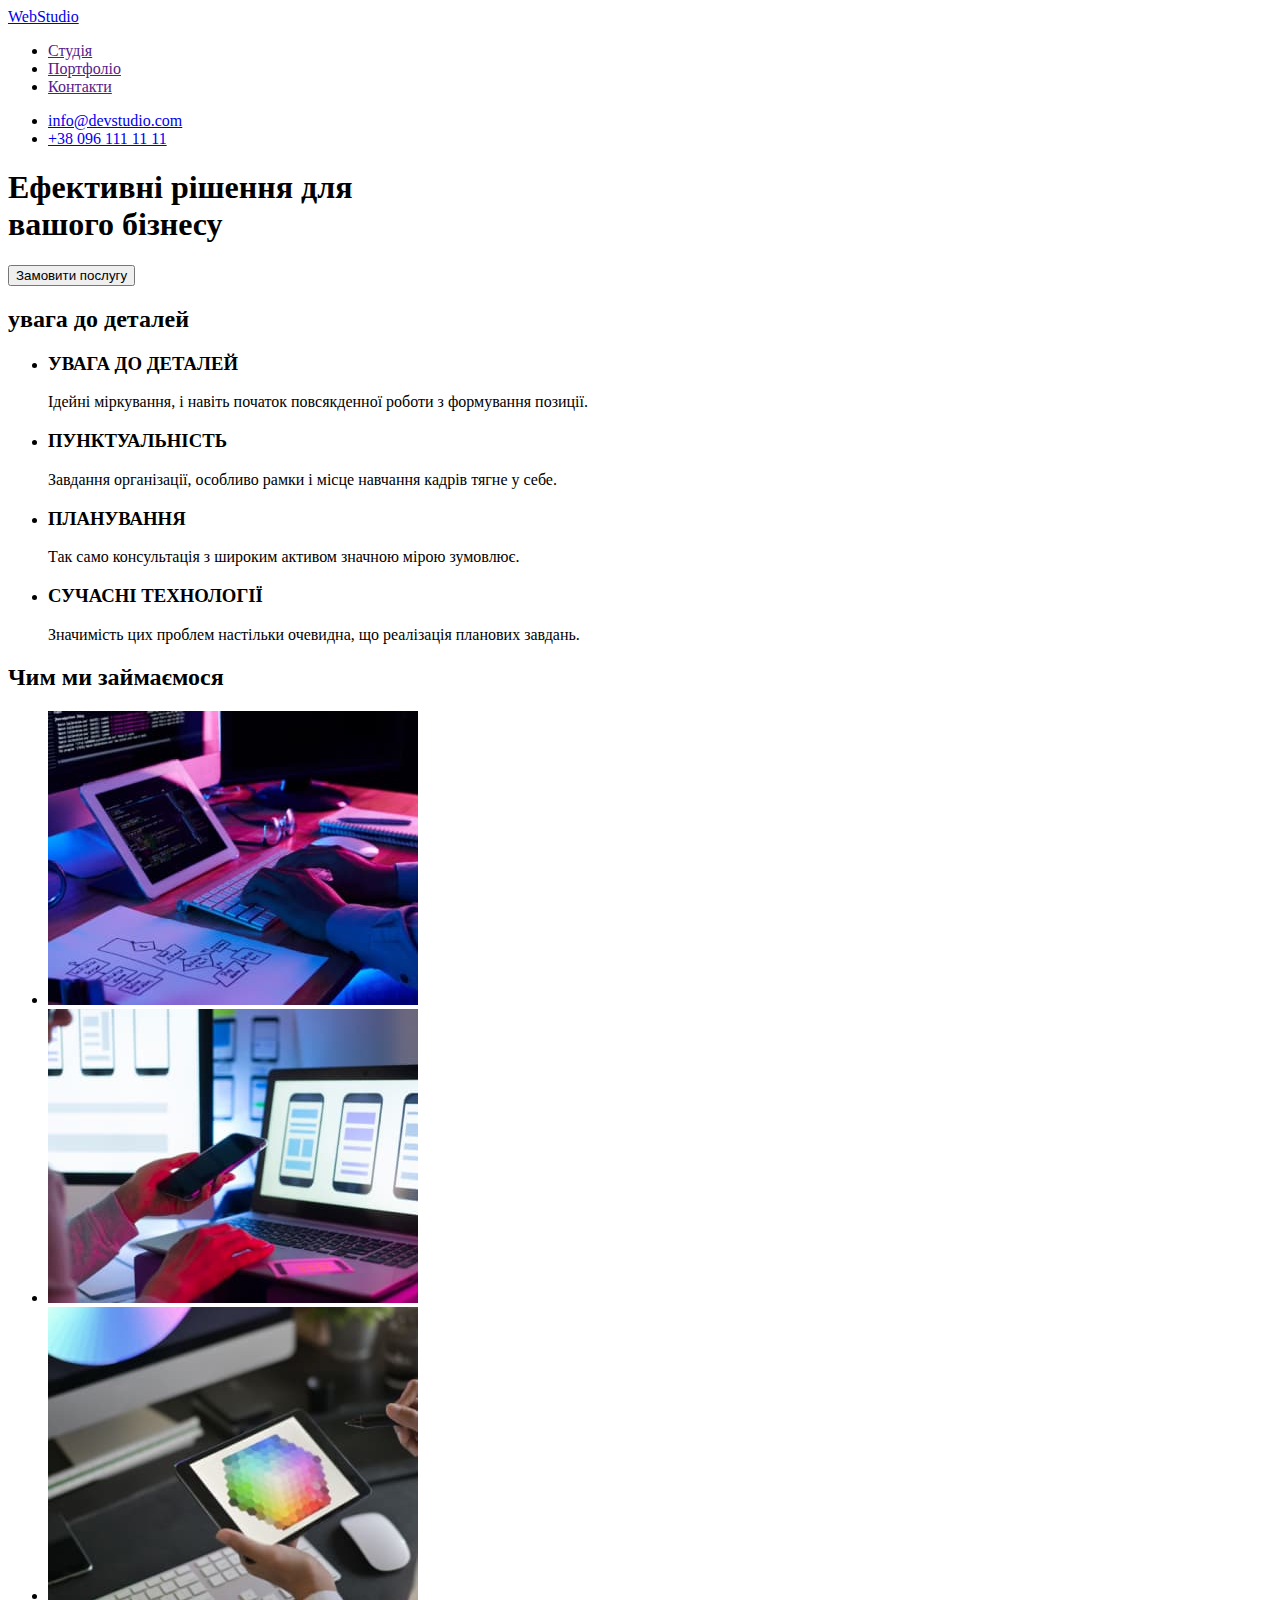
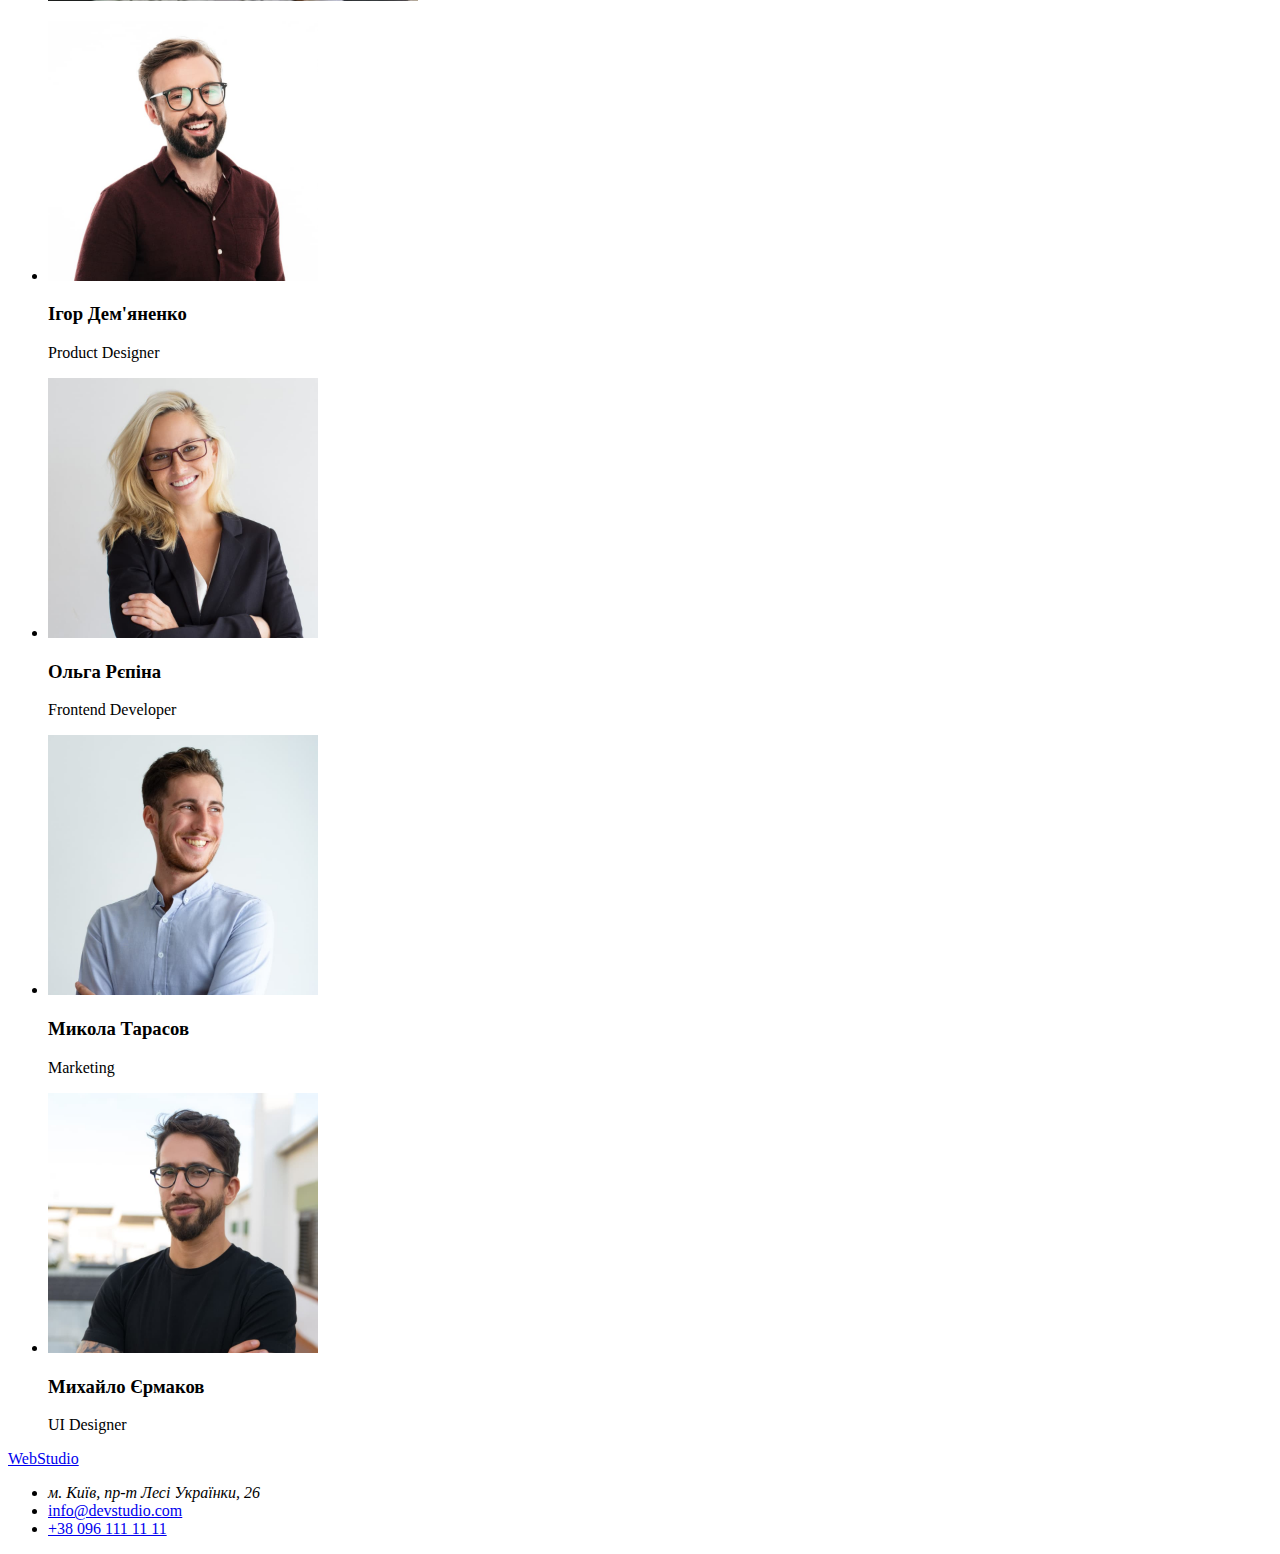
==== index.html @ ed8f79db "Update index.html(nav)" ====
<!DOCTYPE html>
<html lang="uk">
  <head>
    <meta charset="UTF-8" />
    <meta http-equiv="X-UA-Compatible" content="IE=edge" />
    <meta name="viewport" content="width=device-width, initial-scale=1.0" />
    <title>WebStudio</title>
  </head>
  <body>
    <header>
      <nav>
        <a href="#">WebStudio</a>
        <ul>
          <li>
            <a href="">Студія</a>
          </li>
          <li>
            <a href="">Портфоліо</a>
          </li>
          <li>
            <a href="">Контакти</a>
          </li>
        </ul>
        </nav>
        <ul>
          <li>
            <a href="mailto:info@devstudio.com">info@devstudio.com</a>
          </li>
          <li>
            <a href="tel:+380961111111">+38 096 111 11 11</a>
          </li>
        </ul>
    </header>
    <main>
      <section>
        <h1>Ефективні рішення для <br />вашого бізнесу</h1>
        <button type="button">Замовити послугу</button>
      </section>
      <section>
        <h2>увага до деталей</h2>
        <ul>
          <li>
            <h3>УВАГА ДО ДЕТАЛЕЙ</h3>
            <p>
              Ідейні міркування, і навіть початок повсякденної роботи з
              формування позиції.
            </p>
          </li>
          <li>
            <h3>ПУНКТУАЛЬНІСТЬ</h3>
            <p>
              Завдання організації, особливо рамки і місце навчання кадрів тягне
              у себе.
            </p>
          </li>
          <li>
            <h3>ПЛАНУВАННЯ</h3>
            <p>
              Так само консультація з широким активом значною мірою зумовлює.
            </p>
          </li>
          <li>
            <h3>СУЧАСНІ ТЕХНОЛОГІЇ</h3>
            <p>
              Значимість цих проблем настільки очевидна, що реалізація планових
              завдань.
            </p>
          </li>
        </ul>
      </section>
      <section>
        <h2>Чим ми займаємося</h2>
        <ul>
          <li>
            <img src="./images/box_1.jpg" alt="програмування" width="370" />
          </li>
          <li>
            <img src="./images/box_2.jpg" alt="телефон" width="370" />
          </li>
          <li>
            <img src="./images/box_3.jpg" alt="графіка" width="370" />
          </li>
        </ul>
      </section>
      <section>
        <ul>
          <li>
            <img
              src="./images/igor.jpg"
              alt="Учасник команди Ігор"
              width="270"
            />
            <h3>Ігор Дем'яненко</h3>
            <p lang="en">Product Designer</p>
          </li>
          <li>
            <img
              src="./images/olga.jpg"
              alt="Учасник команди Ольга"
              width="270"
            />
            <h3>Ольга Рєпіна</h3>
            <p lang="en">Frontend Developer</p>
          </li>
          <li>
            <img
              src="./images/nikolya.jpg"
              alt="Учасник команди Микола"
              width="270"
            />
            <h3>Микола Тарасов</h3>
            <p lang="en">Marketing</p>
          </li>
          <li>
            <img
              src="./images/mihail.jpg"
              alt="Учасник команди Михайло"
              width="270"
            />
            <h3>Михайло Єрмаков</h3>
            <p lang="en">UI Designer</p>
          </li>
        </ul>
      </section>
    </main>
    <footer>
      <a href="#">WebStudio</a>
      <ul>
        <li>
          <address>м. Київ, пр-т Лесі Українки, 26</address>
        </li>
        <li>
          <a href="meilto:info@devstudio.com">info@devstudio.com</a>
        </li>
        <li>
          <a href="tel:+380961111111">+38 096 111 11 11</a>
        </li>
      </ul>
    </footer>
  </body>
</html>
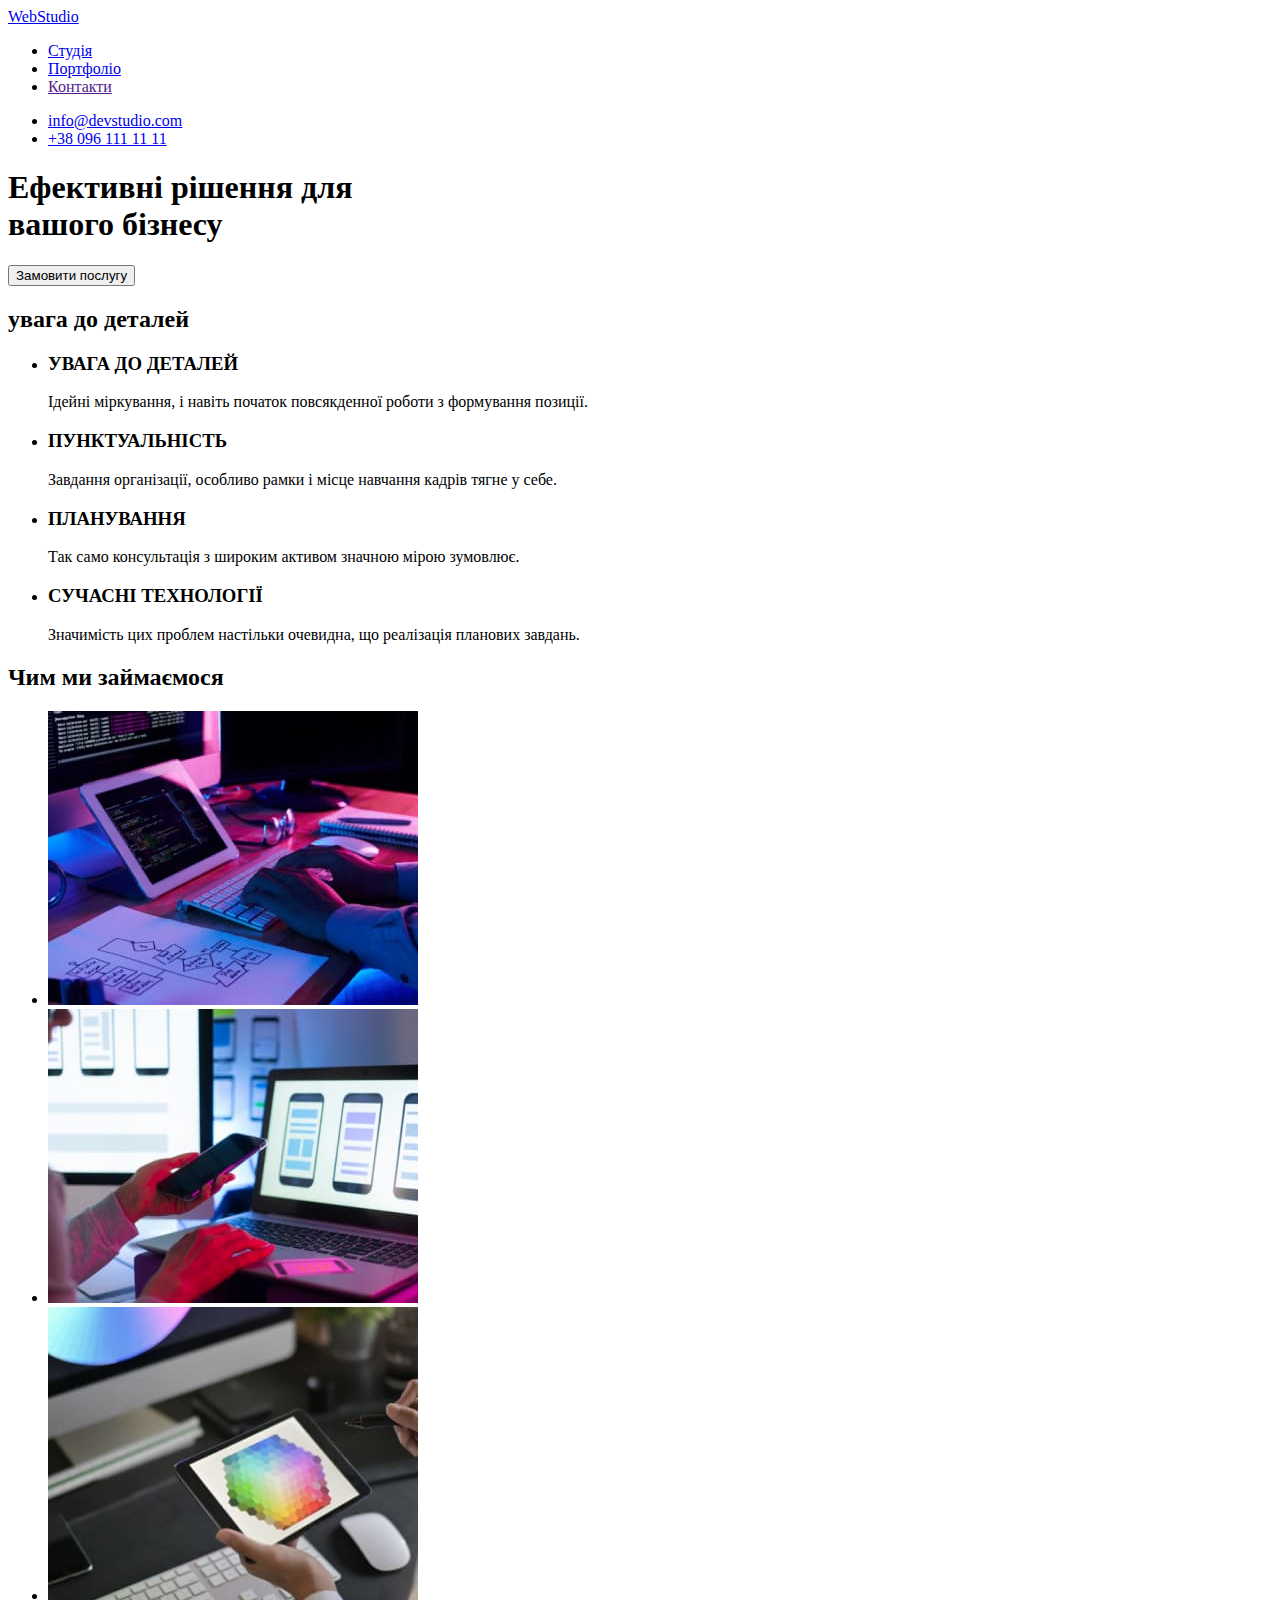
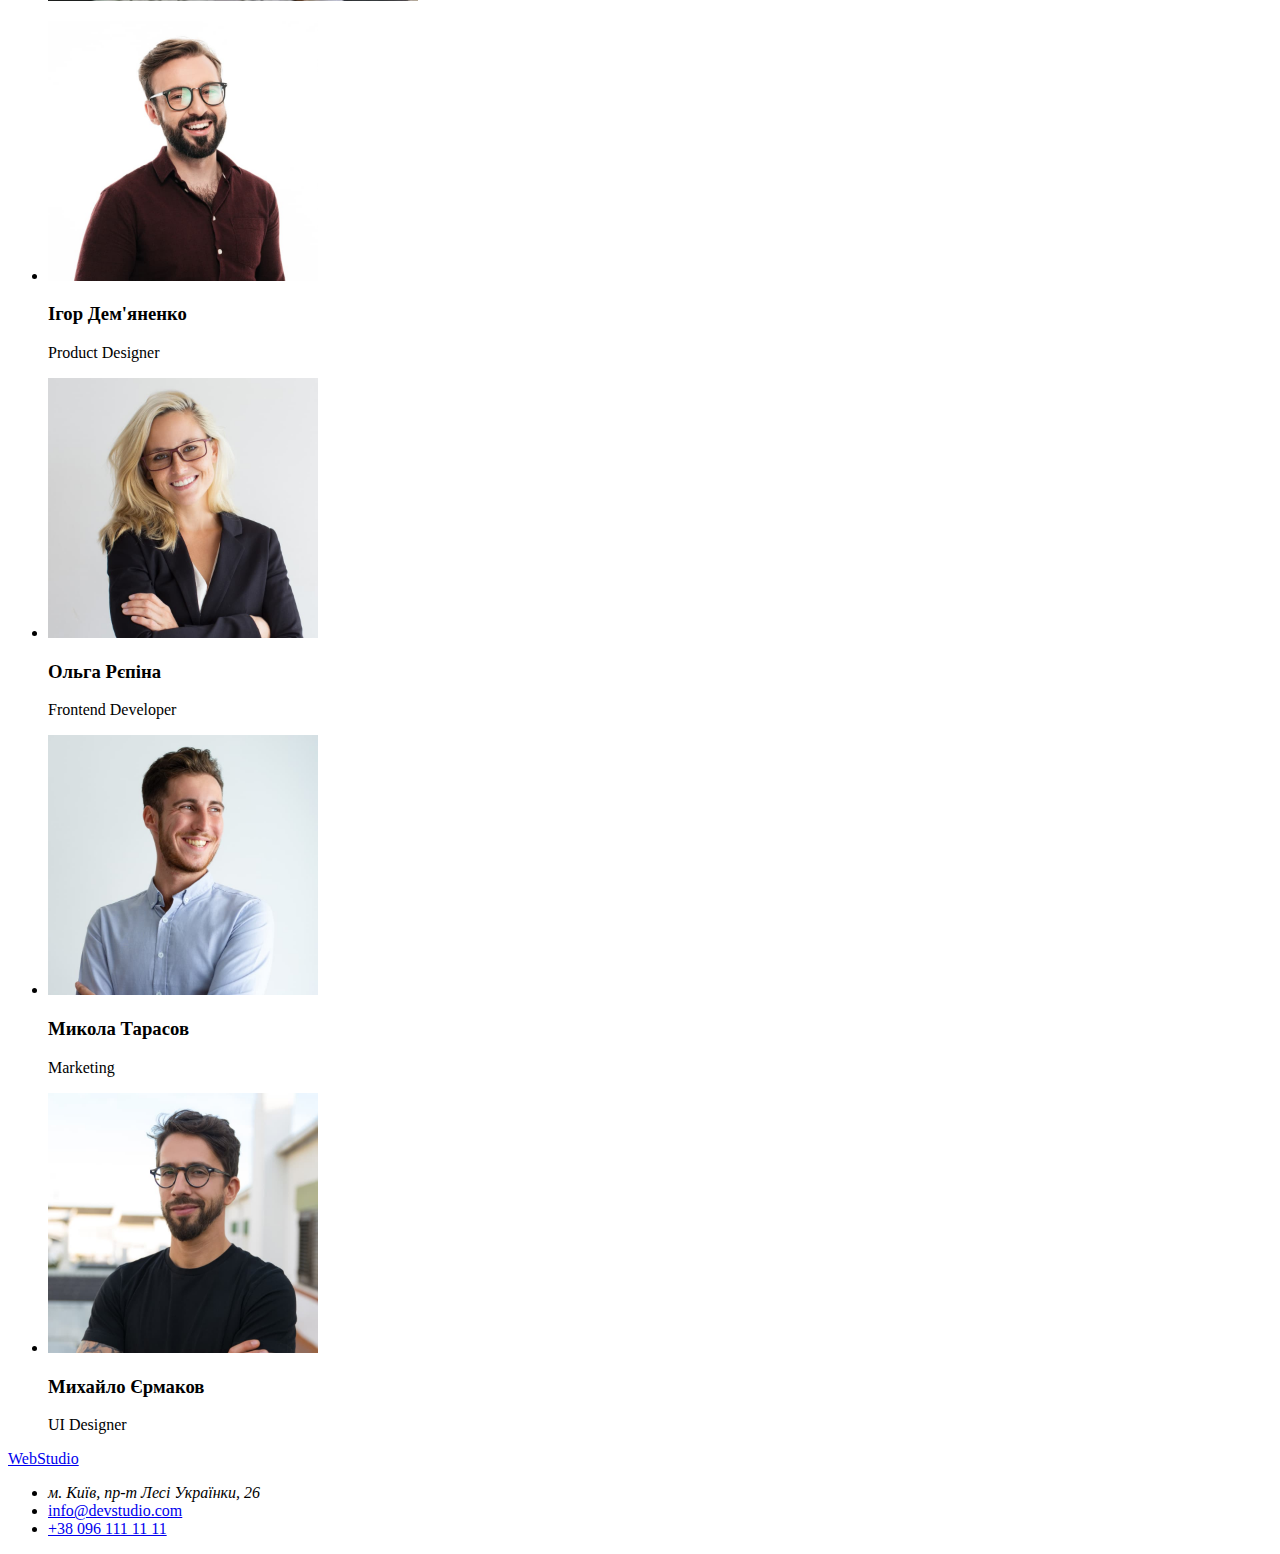
==== commit 473e6a64: "Update commit" ====
--- a/index.html
+++ b/index.html
@@ -12,10 +12,10 @@
         <a href="#">WebStudio</a>
         <ul>
           <li>
-            <a href="">Студія</a>
+            <a href="./studia.html" target="_blank" rel="noreferrer noopener">Студія</a>
           </li>
           <li>
-            <a href="">Портфоліо</a>
+            <a href="./portfolio.html" target="_blank" rel="noreferrer noopener">Портфоліо</a>
           </li>
           <li>
             <a href="">Контакти</a>
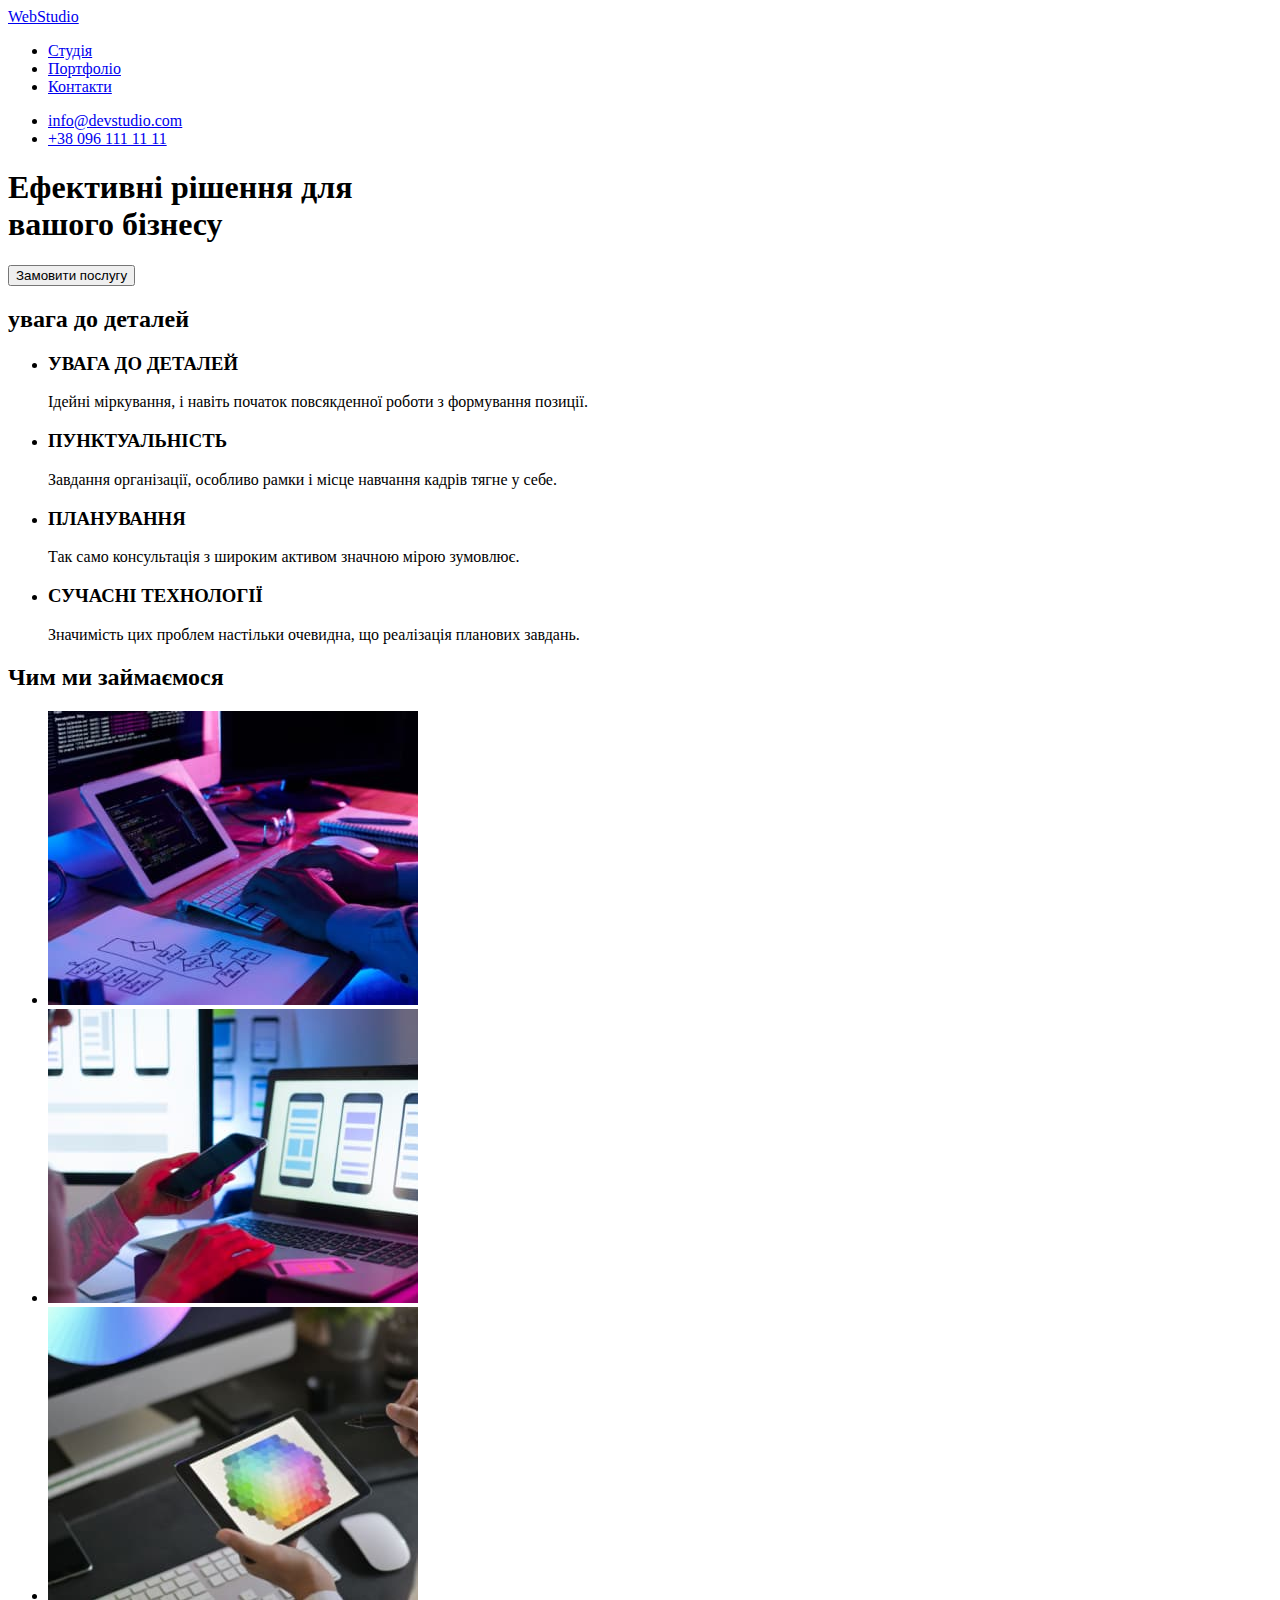
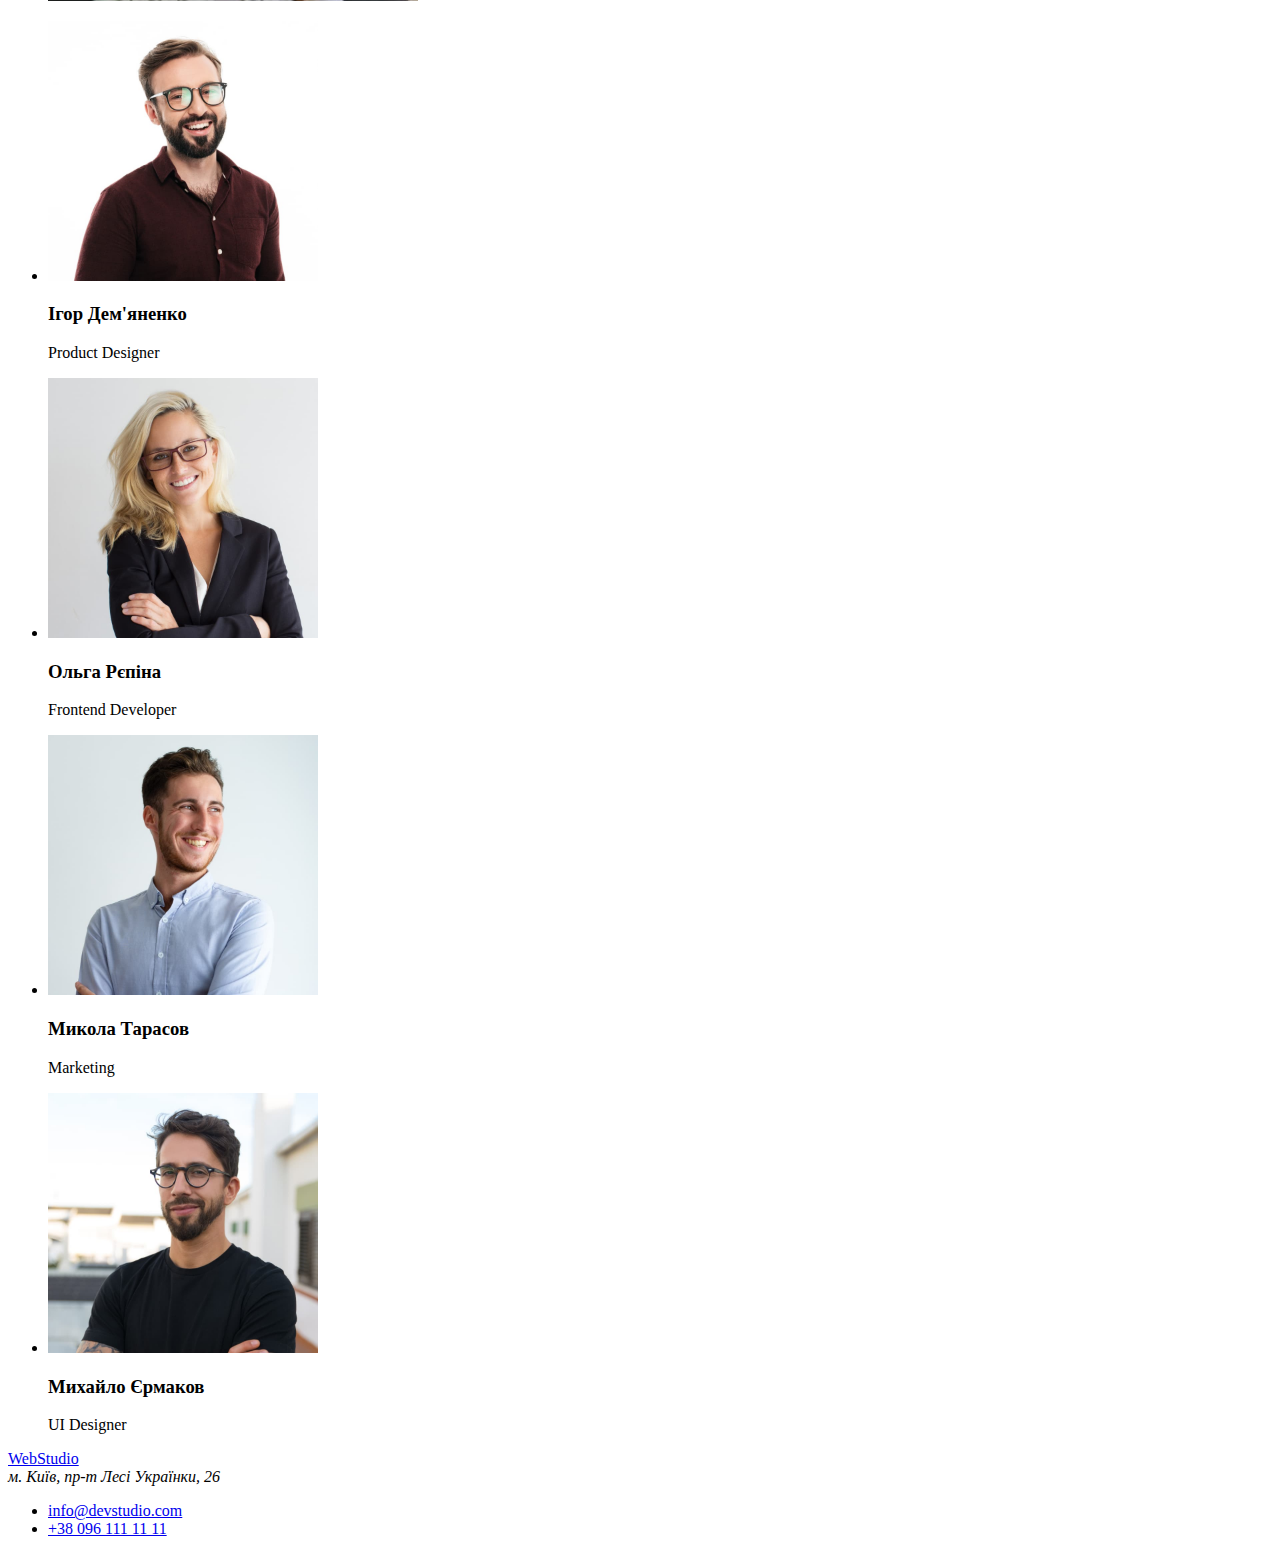
==== commit a630c22e: "debug_mistakes" ====
--- a/index.html
+++ b/index.html
@@ -12,13 +12,13 @@
         <a href="#">WebStudio</a>
         <ul>
           <li>
-            <a href="./studia.html" target="_blank" rel="noreferrer noopener">Студія</a>
+            <a href="./studia.html">Студія</a>
           </li>
           <li>
-            <a href="./portfolio.html" target="_blank" rel="noreferrer noopener">Портфоліо</a>
+            <a href="./portfolio.html">Портфоліо</a>
           </li>
           <li>
-            <a href="">Контакти</a>
+            <a href="./contact.html">Контакти</a>
           </li>
         </ul>
         </nav>
@@ -125,10 +125,8 @@
     </main>
     <footer>
       <a href="#">WebStudio</a>
+      <address>м. Київ, пр-т Лесі Українки, 26</address>
       <ul>
-        <li>
-          <address>м. Київ, пр-т Лесі Українки, 26</address>
-        </li>
         <li>
           <a href="meilto:info@devstudio.com">info@devstudio.com</a>
         </li>
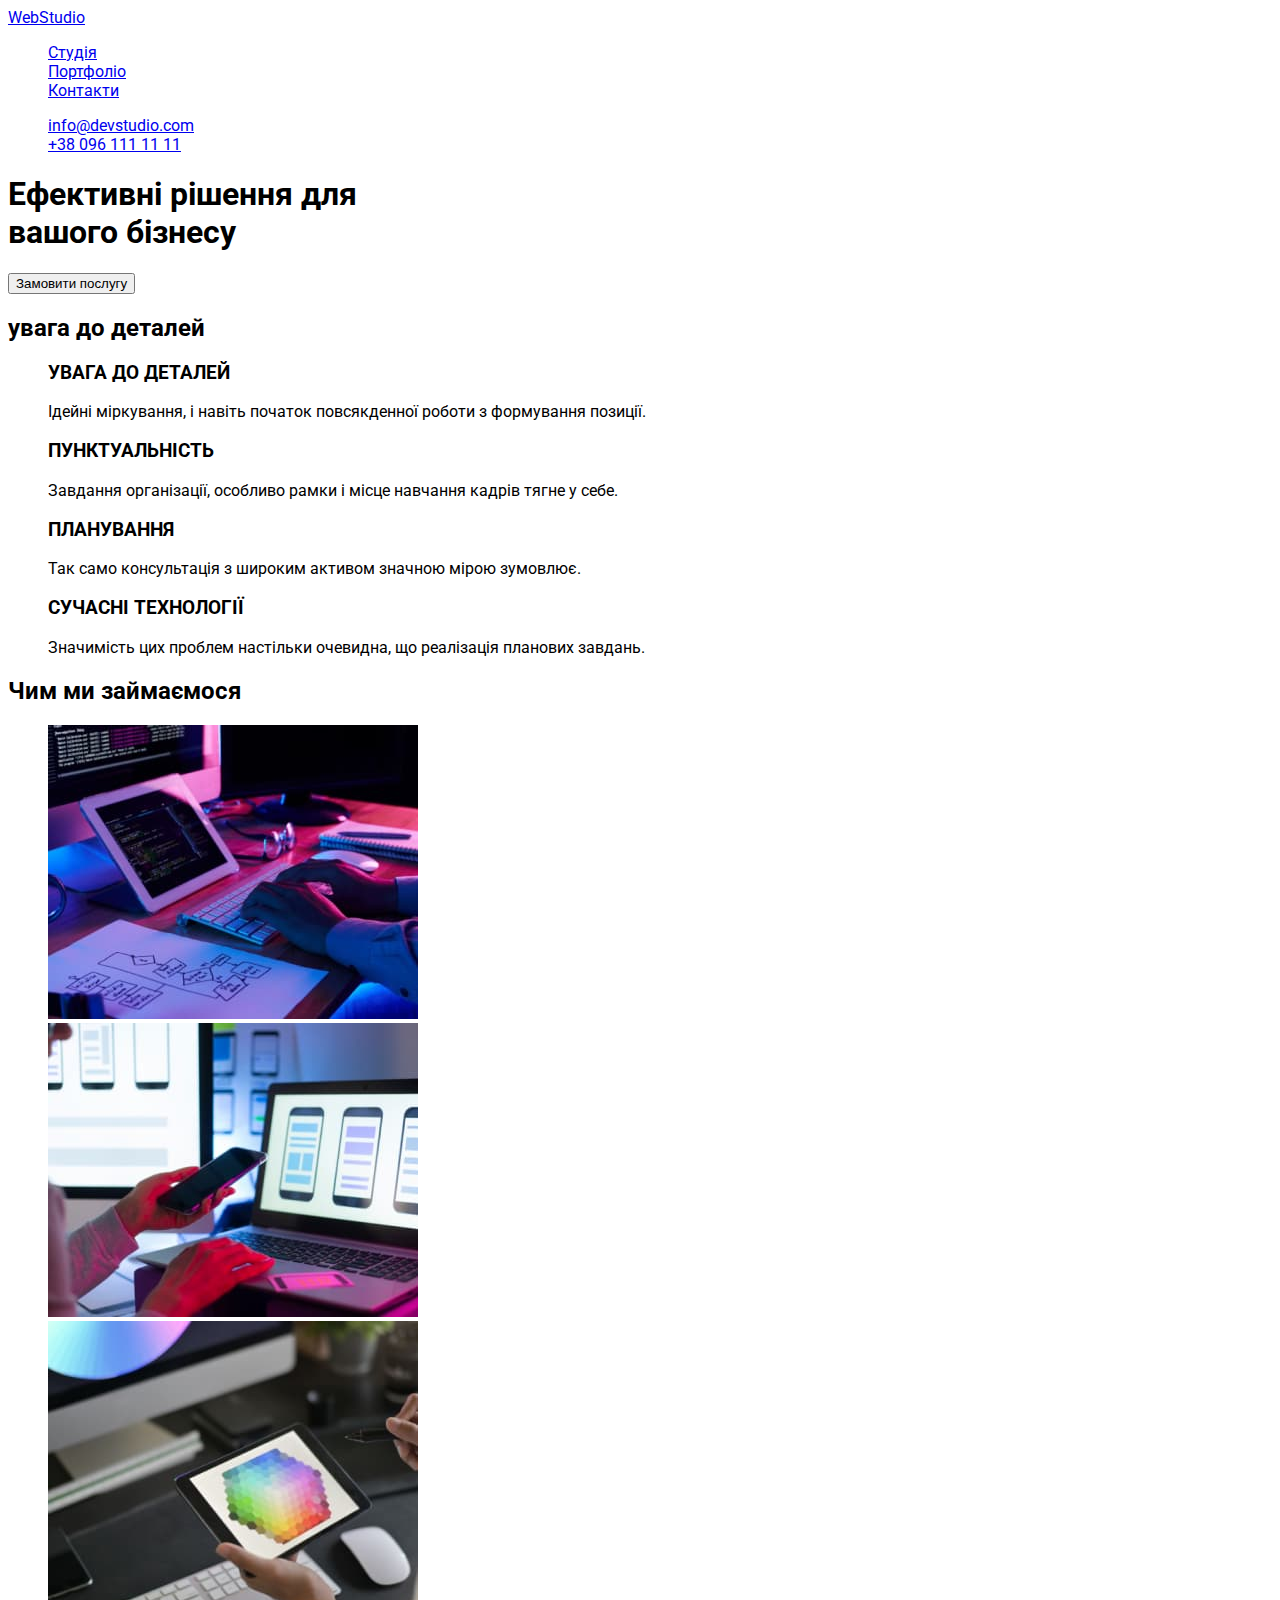
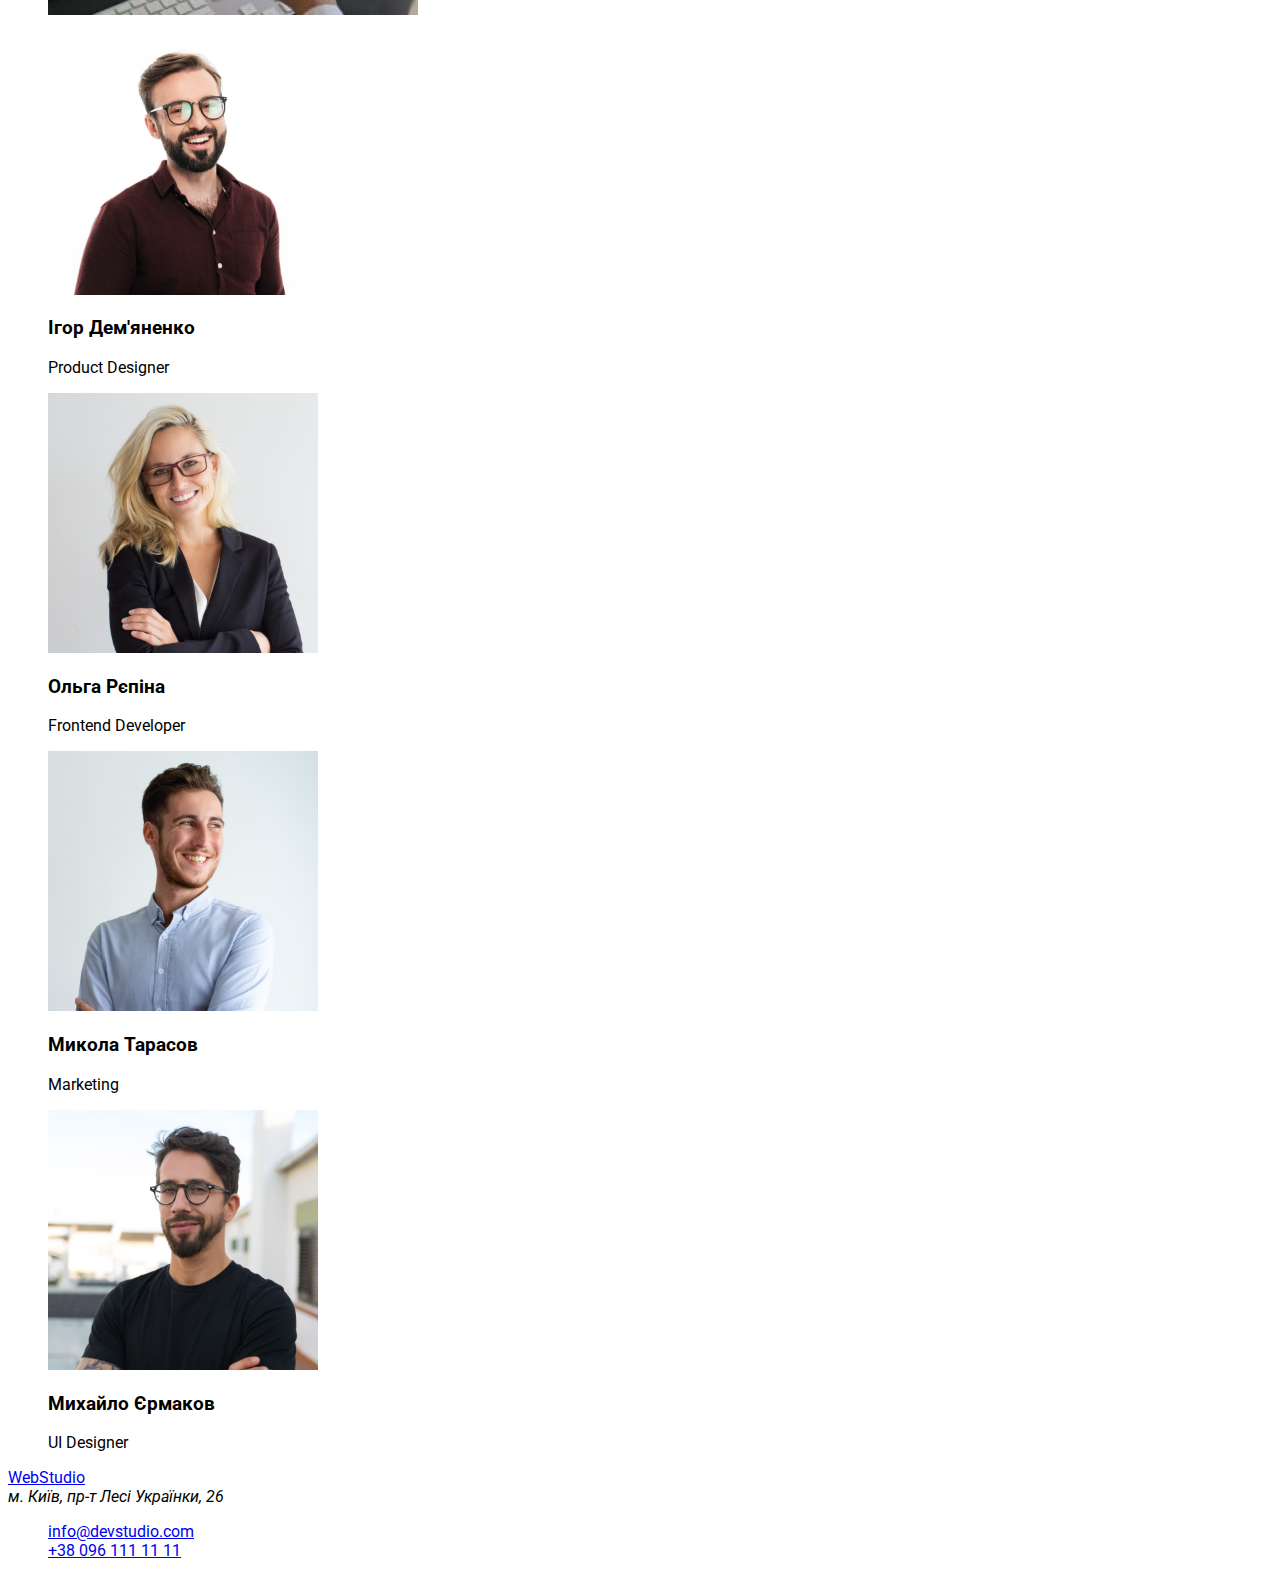
==== commit f87ef634: "new_change" ====
--- a/index.html
+++ b/index.html
@@ -4,13 +4,15 @@
     <meta charset="UTF-8" />
     <meta http-equiv="X-UA-Compatible" content="IE=edge" />
     <meta name="viewport" content="width=device-width, initial-scale=1.0" />
+    <link href="https://fonts.googleapis.com/css2?family=Raleway:wght@700&family=Roboto:wght@400;500;700;900&display=swap" rel="stylesheet">
+    <link rel="stylesheet" href="./css/styles.css"/> 
     <title>WebStudio</title>
   </head>
   <body>
     <header>
       <nav>
-        <a href="#">WebStudio</a>
-        <ul>
+        <a href="./index.html">WebStudio</a>
+        <ul class="list">
           <li>
             <a href="./studia.html">Студія</a>
           </li>
@@ -22,7 +24,7 @@
           </li>
         </ul>
         </nav>
-        <ul>
+        <ul class="list">
           <li>
             <a href="mailto:info@devstudio.com">info@devstudio.com</a>
           </li>
@@ -38,7 +40,7 @@
       </section>
       <section>
         <h2>увага до деталей</h2>
-        <ul>
+        <ul class="list">
           <li>
             <h3>УВАГА ДО ДЕТАЛЕЙ</h3>
             <p>
@@ -70,7 +72,7 @@
       </section>
       <section>
         <h2>Чим ми займаємося</h2>
-        <ul>
+        <ul class="list">
           <li>
             <img src="./images/box_1.jpg" alt="програмування" width="370" />
           </li>
@@ -83,7 +85,7 @@
         </ul>
       </section>
       <section>
-        <ul>
+        <ul class="list">
           <li>
             <img
               src="./images/igor.jpg"
@@ -124,9 +126,9 @@
       </section>
     </main>
     <footer>
-      <a href="#">WebStudio</a>
+      <a href="./index.html">WebStudio</a>
       <address>м. Київ, пр-т Лесі Українки, 26</address>
-      <ul>
+      <ul class="list">
         <li>
           <a href="meilto:info@devstudio.com">info@devstudio.com</a>
         </li>
--- a/css/styles.css
+++ b/css/styles.css
@@ -0,0 +1,13 @@
+:root{
+--background-color: #F5F5F5
+}
+
+
+/* --------body-------- */
+body{
+font-family: Roboto;
+background-color: var(background-color);
+}
+.list{
+list-style: none;
+}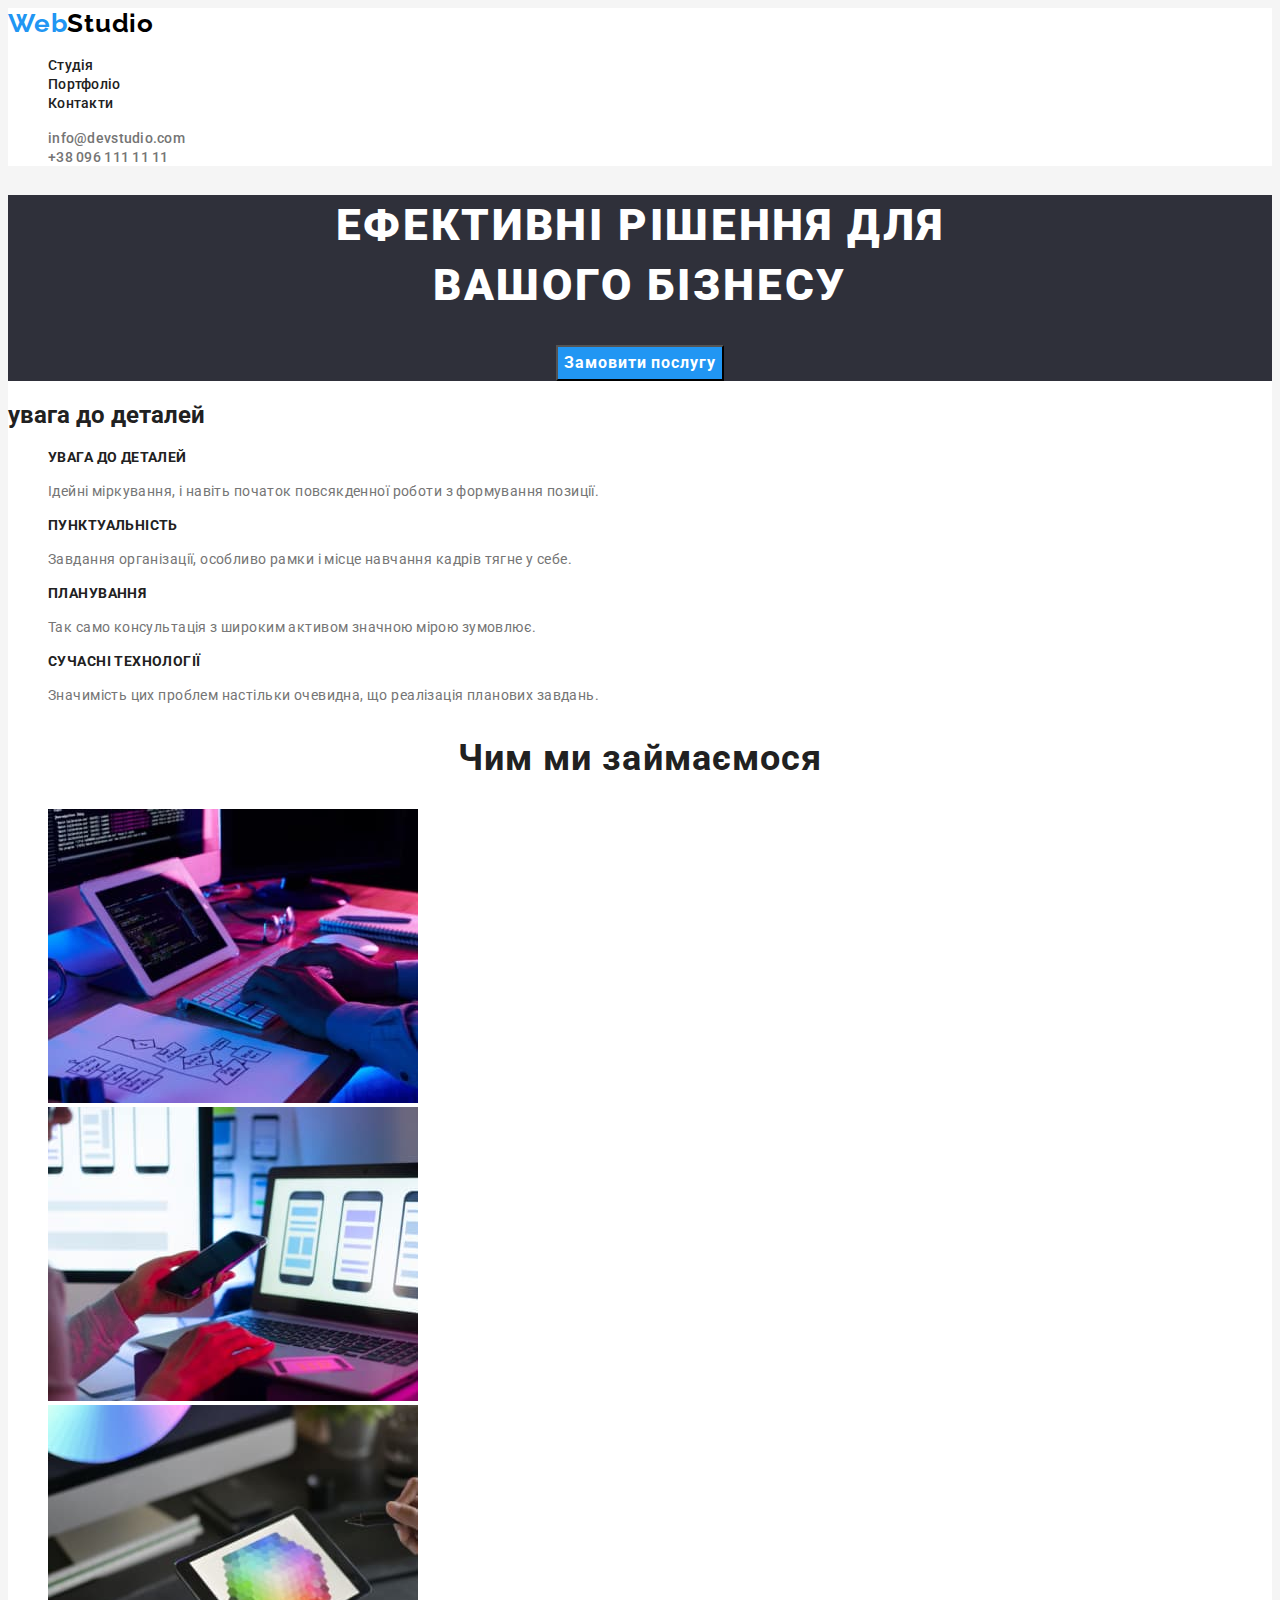
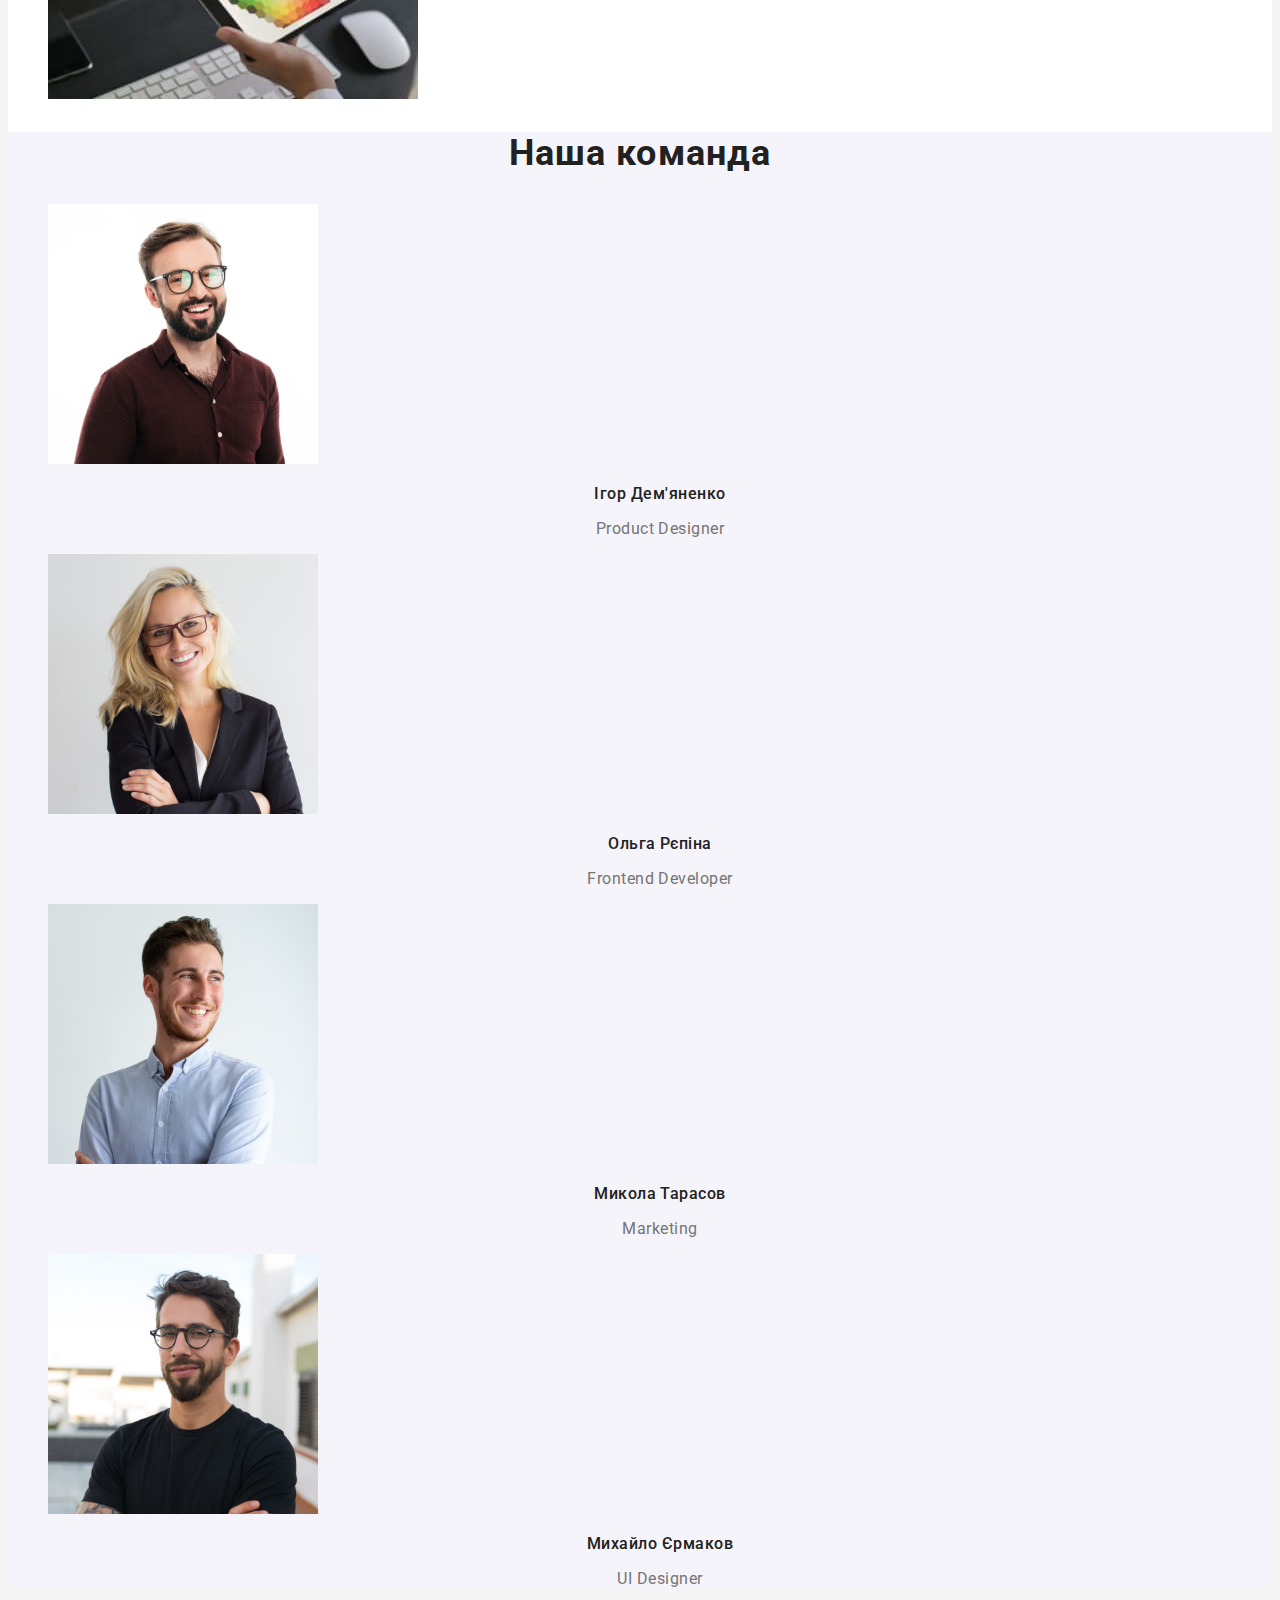
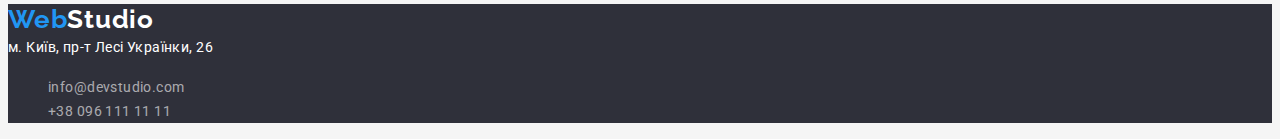
==== commit 37f2047f: "css-color" ====
--- a/index.html
+++ b/index.html
@@ -9,69 +9,69 @@
     <title>WebStudio</title>
   </head>
   <body>
-    <header>
-      <nav>
-        <a href="./index.html">WebStudio</a>
+    <header class="head">
+      <nav class="head-nav">
+        <a class="head-nav-studio" href="./index.html"><span class="head-nav-logo">Web</span>Studio</a>
         <ul class="list">
           <li>
-            <a href="./studia.html">Студія</a>
+            <a class="head-nav-link" href="./index.html">Студія</a>
           </li>
           <li>
-            <a href="./portfolio.html">Портфоліо</a>
+            <a class="head-nav-link" href="./portfolio.html">Портфоліо</a>
           </li>
           <li>
-            <a href="./contact.html">Контакти</a>
+            <a class="head-nav-link" href="./contact.html">Контакти</a>
           </li>
         </ul>
-        </nav>
+      </nav>
         <ul class="list">
           <li>
-            <a href="mailto:info@devstudio.com">info@devstudio.com</a>
+            <a class="head-link" href="mailto:info@devstudio.com">info@devstudio.com</a>
           </li>
           <li>
-            <a href="tel:+380961111111">+38 096 111 11 11</a>
+            <a class="head-link" href="tel:+380961111111">+38 096 111 11 11</a>
           </li>
         </ul>
     </header>
-    <main>
-      <section>
-        <h1>Ефективні рішення для <br />вашого бізнесу</h1>
-        <button type="button">Замовити послугу</button>
+    <main class="maini">
+      <section class="maini-section">
+        <h1 class="maini-section-h">Ефективні рішення для <br />вашого бізнесу</h1>
+        <button class="maini-section-button btn" type="button">Замовити послугу</button>
       </section>
       <section>
         <h2>увага до деталей</h2>
         <ul class="list">
           <li>
-            <h3>УВАГА ДО ДЕТАЛЕЙ</h3>
-            <p>
+            <h3 class="maini-h">УВАГА ДО ДЕТАЛЕЙ</h3>
+            <p class="maini-p">
               Ідейні міркування, і навіть початок повсякденної роботи з
               формування позиції.
             </p>
           </li>
           <li>
-            <h3>ПУНКТУАЛЬНІСТЬ</h3>
-            <p>
+            <h3 class="maini-h">ПУНКТУАЛЬНІСТЬ</h3>
+            <p class="maini-p">
               Завдання організації, особливо рамки і місце навчання кадрів тягне
               у себе.
             </p>
           </li>
           <li>
-            <h3>ПЛАНУВАННЯ</h3>
-            <p>
+            <h3 class="maini-h">ПЛАНУВАННЯ</h3>
+            <p class="maini-p">
               Так само консультація з широким активом значною мірою зумовлює.
             </p>
           </li>
           <li>
-            <h3>СУЧАСНІ ТЕХНОЛОГІЇ</h3>
-            <p>
+            <h3 class="maini-h">СУЧАСНІ ТЕХНОЛОГІЇ</h3>
+            <p class="maini-p">
               Значимість цих проблем настільки очевидна, що реалізація планових
               завдань.
             </p>
           </li>
         </ul>
       </section>
-      <section>
-        <h2>Чим ми займаємося</h2>
+      <section class="works">
+        <h2 class="works-h">Чим ми займаємося</h2>
         <ul class="list">
           <li>
             <img src="./images/box_1.jpg" alt="програмування" width="370" />
@@ -84,7 +84,8 @@
           </li>
         </ul>
       </section>
-      <section>
+      <section class="workers">
+        <h2 class="workers-team">Наша команда</h2>
         <ul class="list">
           <li>
             <img
@@ -92,8 +93,8 @@
               alt="Учасник команди Ігор"
               width="270"
             />
-            <h3>Ігор Дем'яненко</h3>
-            <p lang="en">Product Designer</p>
+            <h3 class="workers-h">Ігор Дем'яненко</h3>
+            <p class="workers-p" lang="en">Product Designer</p>
           </li>
           <li>
             <img
@@ -101,8 +102,8 @@
               alt="Учасник команди Ольга"
               width="270"
             />
-            <h3>Ольга Рєпіна</h3>
-            <p lang="en">Frontend Developer</p>
+            <h3 class="workers-h">Ольга Рєпіна</h3>
+            <p class="workers-p" lang="en">Frontend Developer</p>
           </li>
           <li>
             <img
@@ -110,8 +111,8 @@
               alt="Учасник команди Микола"
               width="270"
             />
-            <h3>Микола Тарасов</h3>
-            <p lang="en">Marketing</p>
+            <h3 class="workers-h">Микола Тарасов</h3>
+            <p class="workers-p" lang="en">Marketing</p>
           </li>
           <li>
             <img
@@ -119,21 +120,21 @@
               alt="Учасник команди Михайло"
               width="270"
             />
-            <h3>Михайло Єрмаков</h3>
-            <p lang="en">UI Designer</p>
+            <h3 class="workers-h">Михайло Єрмаков</h3>
+            <p class="workers-p" lang="en">UI Designer</p>
           </li>
         </ul>
       </section>
     </main>
-    <footer>
-      <a href="./index.html">WebStudio</a>
-      <address>м. Київ, пр-т Лесі Українки, 26</address>
-      <ul class="list">
+    <footer class="footer">
+      <a class="footer-studio" href="./index.html"><span class="footer-web">Web</span>Studio</a>
+       <address class="footer-addr">м. Київ, пр-т Лесі Українки, 26</address>
+       <ul class="list"> 
         <li>
-          <a href="meilto:info@devstudio.com">info@devstudio.com</a>
+          <a class="footer-link" href="meilto:info@devstudio.com">info@devstudio.com</a>
         </li>
         <li>
-          <a href="tel:+380961111111">+38 096 111 11 11</a>
+          <a class="footer-link" href="tel:+380961111111">+38 096 111 11 11</a>
         </li>
       </ul>
     </footer>
--- a/css/styles.css
+++ b/css/styles.css
@@ -1,13 +1,247 @@
 :root{
---background-color: #F5F5F5
+--background-color: #F5F5F5;
+--main-color-page: #212121;
+--head-background-c: #FFFFFF;
+--studio-c: #000000;
+--studo-logo-c: #2196F3;
+--nav-link-c: #212121;
+--nav-link-c-ff: #2196F3;
+--head-link-c: #757575;
+--head-link-c-ff: #2196F3;
+--white-main: #FFFFFF;
+--black-main: #212121;
+--back-main-c: #F5F4FA;
+--main-c-ff: #2196F3;
+--main-p-c: #757575;
+--white-footer-c: #FFFFFF;
+--blue-footer-c: #2196f3;
+--back-footer-c: #2F303A;
+--link-footer-c: rgba(255, 255, 255, 0.6);
+--main-hero-index: #2F303A;
+--main-secondary-back: #F5F4FA;
 }
 
 
 /* --------body-------- */
 body{
-font-family: Roboto;
-background-color: var(background-color);
-}
+font-family: Roboto, sans-serif;
+background-color: var(--background-color);
+color: var(--main-color-page);
+}
+
 .list{
 list-style: none;
+}
+
+.head {
+background: var(--head-background-c);
+}
+
+.head-nav .head-nav-studio {
+text-decoration: none;
+font-family: 'Raleway';
+font-weight: 700;
+font-size: 26px;
+line-height: calc(31/26);
+letter-spacing: 0.03em;
+color: var(--studio-c);
+}
+
+.head-nav .head-nav-logo {
+font-family: 'Raleway';
+font-weight: 700;
+font-size: 26px;
+line-height: calc(31/26);
+letter-spacing: 0.03em;
+color: var(--studo-logo-c);
+}
+
+.head-nav-link {
+text-decoration: none;
+font-weight: 500;
+font-size: 14px;
+line-height: calc(16/14);
+letter-spacing: 0.02em;    
+color: var(--nav-link-c);
+}
+
+.head-nav-link:hover,
+.head-nav-link:focus{
+    color: var(--nav-link-c-ff);
+}
+
+.head-link {
+text-decoration: none;
+font-weight: 500;
+font-size: 14px;
+line-height: calc(16/14);
+letter-spacing: 0.02em;
+color: var(--head-link-c);
+}
+
+.head-link:hover,
+.head-link:focus{
+color: var(--head-link-c-ff);
+}
+.btn {
+font-family: inherit;
+cursor: pointer;
+}
+/* main */
+.main{
+background-color: var(--white-main);
+}
+.main-button{
+font-weight: 500;
+font-size: 16px;
+line-height: calc(26/16);
+text-align: center;
+letter-spacing: 0.03em;
+color: var(--black-main);
+background: var(--back-main-c);
+border-radius: 4px;
+}
+.main-button:hover,
+.main-button:focus{
+font-weight: 500;
+font-size: 16px;
+line-height: calc(26/16);
+text-align: center;
+letter-spacing: 0.03em;
+color: var(--white-main);
+background: var(--main-c-ff);
+border-radius: 4px;
+}
+.main-h{
+font-size: 18px;
+line-height: calc(36/18);
+letter-spacing: 0.06em;
+color: var(--black-main);
+}
+.main-p{
+font-size: 16px;
+line-height: calc(30/16);
+letter-spacing: 0.03em;
+color: var(--main-p-c);
+}
+
+/* footer */
+.footer{
+background: var(--back-footer-c);
+}
+.footer-studio {
+font-family: 'Raleway';
+font-weight: 700;
+font-size: 26px;
+line-height: calc(31/26);  
+letter-spacing: 0.03em;  
+color: var(--white-footer-c);
+text-decoration: none;
+}
+.footer-studio .footer-web {
+color: var(--blue-footer-c);
+}
+
+.footer-link {
+text-decoration: none;
+font-weight: 400;
+font-size: 14px;
+line-height: calc(24/14);
+letter-spacing: 0.03em;
+color: var(--link-footer-c);
+}
+
+.footer-addr{
+font-style: inherit;
+font-weight: 400;
+font-size: 14px;
+line-height: calc(24/14);
+letter-spacing: 0.03em;
+color: var(--white-footer-c);
+}
+.footer-link:hover,
+.footer-link:focus{
+color: var(--blue-footer-c);
+}
+
+
+/* index.html */
+.maini{
+background-color: var(--white-main);
+}
+.maini-section{
+background-color: var(--main-hero-index);
+}
+.maini-section-h{
+font-weight: 900;
+font-size: 44px;
+line-height: calc(60/44);
+text-align: center;
+letter-spacing: 0.06em;
+text-transform: uppercase; 
+color: var(--white-main);
+}
+.maini-section-button{
+font-weight: 700;
+font-size: 16px;
+line-height: 1.88;
+display: flex;
+align-items: center;
+text-align: center;
+letter-spacing: 0.06em;
+color: var(--white-main) ;
+background-color: var(--main-c-ff);
+margin: 0 auto;
+}
+
+.maini-h{
+font-weight: 700;
+font-size: 14px;
+line-height: calc(16/14);
+letter-spacing: 0.03em;
+text-transform: uppercase;
+color: var(--black-main);
+}
+.maini-p{
+font-size: 14px;
+line-height: calc(24/14);
+letter-spacing: 0.03em; 
+color: var(--main-p-c);
+}
+.works {
+}
+.works-h {
+font-weight: 700;
+font-size: 36px;
+line-height: calc(42/36);
+text-align: center;
+letter-spacing: 0.03em;
+color: var(--black-main);
+}
+.workers{
+background-color: var(--main-secondary-back);
+}
+.workers-team{
+
+font-weight: 700;
+font-size: 36px;
+line-height: calc(42/36);
+text-align: center;
+letter-spacing: 0.03em;
+color: var(--black-main);
+}
+.workers-h {
+font-weight: 500;
+font-size: 16px;
+line-height: calc(19/16);
+text-align: center;
+letter-spacing: 0.03em;
+color: var(--black-main);
+}
+.workers-p {
+font-size: 16px;
+line-height: calc(19/16);
+text-align: center;
+letter-spacing: 0.03em;
+color: var(--main-p-c);    
 }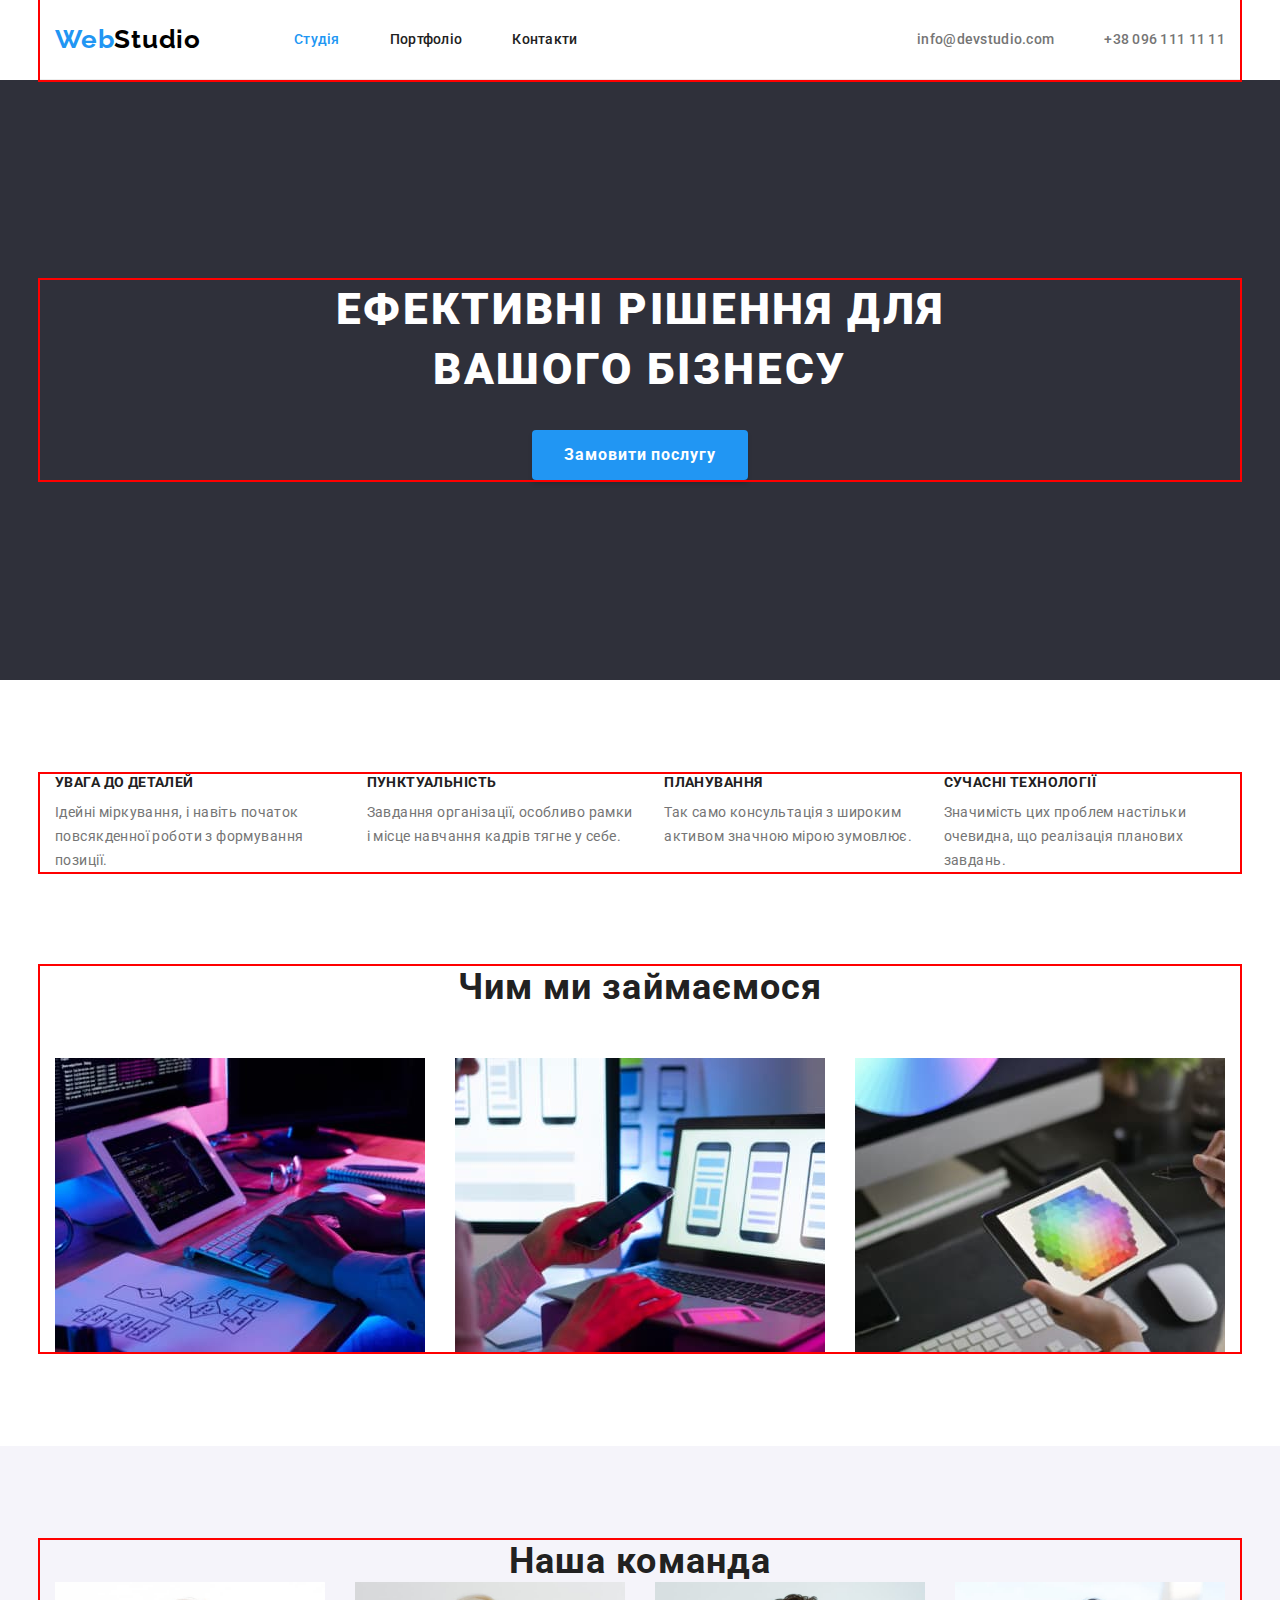
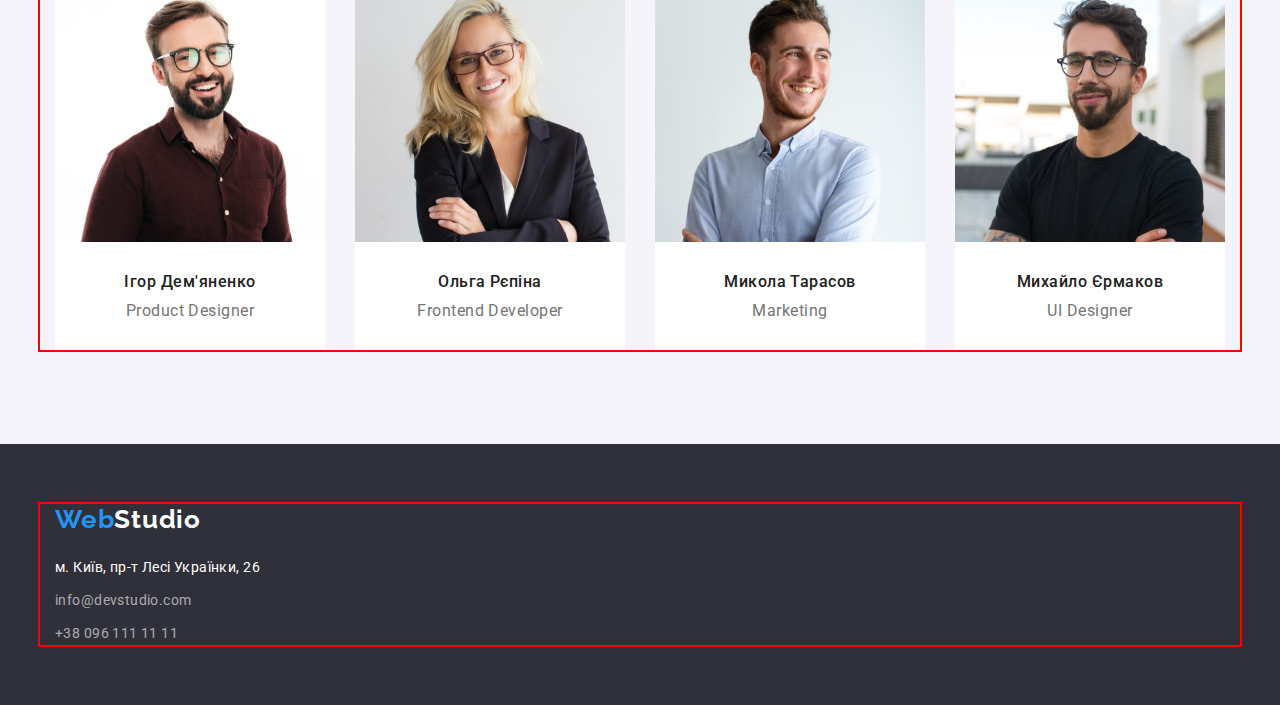
==== commit 4a9174c9: "hw4" ====
--- a/index.html
+++ b/index.html
@@ -4,27 +4,29 @@
     <meta charset="UTF-8" />
     <meta http-equiv="X-UA-Compatible" content="IE=edge" />
     <meta name="viewport" content="width=device-width, initial-scale=1.0" />
+    <title>WebStudio</title>
     <link href="https://fonts.googleapis.com/css2?family=Raleway:wght@700&family=Roboto:wght@400;500;700;900&display=swap" rel="stylesheet">
-    <link rel="stylesheet" href="./css/styles.css"/> 
-    <title>WebStudio</title>
+    <link rel="stylesheet" href="https://cdnjs.cloudflare.com/ajax/libs/modern-normalize/1.0.0/modern-normalize.min.css"/>
+    <link rel="stylesheet" href="./css/styles.css"/>
   </head>
   <body>
     <header class="head">
-      <nav class="head-nav">
-        <a class="head-nav-studio" href="./index.html"><span class="head-nav-logo">Web</span>Studio</a>
-        <ul class="list">
-          <li>
-            <a class="head-nav-link" href="./index.html">Студія</a>
-          </li>
-          <li>
-            <a class="head-nav-link" href="./portfolio.html">Портфоліо</a>
-          </li>
-          <li>
-            <a class="head-nav-link" href="./contact.html">Контакти</a>
-          </li>
-        </ul>
-      </nav>
-        <ul class="list">
+      <div class="container head-container">
+        <nav class="head-nav">
+          <a class="head-nav-studio" href="./index.html"><span class="head-nav-logo">Web</span>Studio</a>
+          <ul class="list nav-list">
+            <li>
+              <a class="head-nav-link current" href="./index.html">Студія</a>
+            </li>
+            <li>
+              <a class="head-nav-link" href="./portfolio.html">Портфоліо</a>
+            </li>
+            <li>
+              <a class="head-nav-link" href="./contact.html">Контакти</a>
+            </li>
+          </ul>
+        </nav>
+        <ul class="list cont-list">
           <li>
             <a class="head-link" href="mailto:info@devstudio.com">info@devstudio.com</a>
           </li>
@@ -32,15 +34,19 @@
             <a class="head-link" href="tel:+380961111111">+38 096 111 11 11</a>
           </li>
         </ul>
+      </div>
     </header>
     <main class="maini">
-      <section class="maini-section">
+      <section class="maini-section section">
+        <div class="container">
         <h1 class="maini-section-h">Ефективні рішення для <br />вашого бізнесу</h1>
         <button class="maini-section-button btn" type="button">Замовити послугу</button>
+        </div>
       </section>
-      <section>
-        <h2>увага до деталей</h2>
-        <ul class="list">
+      <section class="attention section">
+        <div class="container">
+        <h2 class="hiden">увага до деталей</h2>
+        <ul class="list attention-list">
           <li>
             <h3 class="maini-h">УВАГА ДО ДЕТАЛЕЙ</h3>
             <p class="maini-p">
@@ -69,10 +75,12 @@
             </p>
           </li>
         </ul>
+      </div>
       </section>
-      <section class="works">
+      <section class="works section">
+        <div class="container">
         <h2 class="works-h">Чим ми займаємося</h2>
-        <ul class="list">
+        <ul class="list works-deal">
           <li>
             <img src="./images/box_1.jpg" alt="програмування" width="370" />
           </li>
@@ -83,18 +91,22 @@
             <img src="./images/box_3.jpg" alt="графіка" width="370" />
           </li>
         </ul>
+      </div>
       </section>
-      <section class="workers">
+      <section class="workers section">
+        <div class="container">
         <h2 class="workers-team">Наша команда</h2>
-        <ul class="list">
+        <ul class="list team-list">
           <li>
             <img
               src="./images/igor.jpg"
               alt="Учасник команди Ігор"
               width="270"
             />
+            <div class="member-team">
             <h3 class="workers-h">Ігор Дем'яненко</h3>
             <p class="workers-p" lang="en">Product Designer</p>
+            </div>
           </li>
           <li>
             <img
@@ -102,8 +114,10 @@
               alt="Учасник команди Ольга"
               width="270"
             />
+            <div class="member-team">
             <h3 class="workers-h">Ольга Рєпіна</h3>
             <p class="workers-p" lang="en">Frontend Developer</p>
+            </div>
           </li>
           <li>
             <img
@@ -111,8 +125,10 @@
               alt="Учасник команди Микола"
               width="270"
             />
+            <div class="member-team">
             <h3 class="workers-h">Микола Тарасов</h3>
             <p class="workers-p" lang="en">Marketing</p>
+            </div>
           </li>
           <li>
             <img
@@ -120,23 +136,30 @@
               alt="Учасник команди Михайло"
               width="270"
             />
+            <div class="member-team">
             <h3 class="workers-h">Михайло Єрмаков</h3>
             <p class="workers-p" lang="en">UI Designer</p>
+            </div>
           </li>
         </ul>
+      </div>
       </section>
     </main>
     <footer class="footer">
+      <div class="container">
+      <div class="footer-logo">
       <a class="footer-studio" href="./index.html"><span class="footer-web">Web</span>Studio</a>
-       <address class="footer-addr">м. Київ, пр-т Лесі Українки, 26</address>
+      </div>
+        <address class="footer-addr">м. Київ, пр-т Лесі Українки, 26</address>
        <ul class="list"> 
-        <li>
+        <li class="footer-list">
           <a class="footer-link" href="meilto:info@devstudio.com">info@devstudio.com</a>
         </li>
-        <li>
+        <li class="footer-list">
           <a class="footer-link" href="tel:+380961111111">+38 096 111 11 11</a>
-        </li>
+        </li>      
       </ul>
+    </div>
     </footer>
   </body>
 </html>
--- a/css/styles.css
+++ b/css/styles.css
@@ -3,7 +3,7 @@
 --main-color-page: #212121;
 --head-background-c: #FFFFFF;
 --studio-c: #000000;
---studo-logo-c: #2196F3;
+--studio-logo-c: #2196F3;
 --nav-link-c: #212121;
 --nav-link-c-ff: #2196F3;
 --head-link-c: #757575;
@@ -19,9 +19,50 @@
 --link-footer-c: rgba(255, 255, 255, 0.6);
 --main-hero-index: #2F303A;
 --main-secondary-back: #F5F4FA;
-}
-
-
+--head-border-bottom: #ECECEC;
+--btn-back-active: #188CE8;
+}
+
+h1,
+h2,
+h3,
+h4,
+h5,
+h6,
+p,
+ul {
+  margin: 0;
+  padding: 0;
+}
+
+img{
+    display: block;
+}
+
+.container{
+    width: 1200px;
+    margin: 0 auto;
+    padding: 0 15px;
+    outline: 2px solid red;
+}
+
+.section{
+    padding-top: 94px;
+    padding-bottom: 94px;
+}
+
+.hiden{
+    position: absolute;
+    width: 1px;
+    height: 1px;
+    margin: -1px;
+    border: 0;
+    padding: 0;
+    white-space: nowrap;
+    clip-path: inset(100%);
+    clip: rect(0 0 0 0);
+    overflow: hidden;
+}
 /* --------body-------- */
 body{
 font-family: Roboto, sans-serif;
@@ -29,219 +70,312 @@
 color: var(--main-color-page);
 }
 
-.list{
-list-style: none;
-}
+/* head index/portfolio.html*/
 
 .head {
-background: var(--head-background-c);
-}
-
-.head-nav .head-nav-studio {
-text-decoration: none;
-font-family: 'Raleway';
-font-weight: 700;
-font-size: 26px;
-line-height: calc(31/26);
-letter-spacing: 0.03em;
-color: var(--studio-c);
-}
-
-.head-nav .head-nav-logo {
-font-family: 'Raleway';
-font-weight: 700;
-font-size: 26px;
-line-height: calc(31/26);
-letter-spacing: 0.03em;
-color: var(--studo-logo-c);
-}
-
+    background: var(--head-background-c);
+}
+.head-container {
+    display: flex;
+    align-items: center;
+    border-bottom: 1px solid var(--head-border-bottom);
+    padding-top: 24px;
+    padding-bottom: 24px;
+}
+.head-nav {
+    display: flex;
+    margin-right: auto;
+}
+.head-nav-studio {
+    text-decoration: none;
+    font-family: 'Raleway';
+    font-weight: 700;
+    font-size: 26px;
+    line-height: calc(31/26);
+    letter-spacing: 0.03em;
+    color: var(--studio-c);
+    margin-right: 93px;
+}
+.head-nav-logo {
+    font-family: 'Raleway';
+    font-weight: 700;
+    font-size: 26px;
+    line-height: calc(31/26);
+    letter-spacing: 0.03em;
+    color: var(--studio-logo-c);
+}
+.list {
+    list-style: none;
+}
+.nav-list {
+    display: flex;
+    gap: 50px;
+    margin: 0;
+    align-items: center;
+}
 .head-nav-link {
-text-decoration: none;
-font-weight: 500;
-font-size: 14px;
-line-height: calc(16/14);
-letter-spacing: 0.02em;    
-color: var(--nav-link-c);
-}
-
+    text-decoration: none;
+    font-weight: 500;
+    font-size: 14px;
+    line-height: calc(16/14);
+    letter-spacing: 0.02em;    
+    color: var(--nav-link-c);
+}
 .head-nav-link:hover,
 .head-nav-link:focus{
     color: var(--nav-link-c-ff);
 }
-
+.current {
+    color: var(--main-c-ff)
+}
+.cont-list {
+    display: flex;
+    gap: 50px;
+}
 .head-link {
-text-decoration: none;
-font-weight: 500;
-font-size: 14px;
-line-height: calc(16/14);
-letter-spacing: 0.02em;
-color: var(--head-link-c);
-}
-
+    text-decoration: none;
+    font-weight: 500;
+    font-size: 14px;
+    line-height: calc(16/14);
+    letter-spacing: 0.02em;
+    color: var(--head-link-c);
+}
 .head-link:hover,
 .head-link:focus{
-color: var(--head-link-c-ff);
-}
+    color: var(--head-link-c-ff);
+}
+
+/* main index.html */
+.maini {
+    background-color: var(--white-main);
+}
+.maini-section {
+    padding-top: 200px;
+    padding-bottom: 200px;
+    background-color: var(--main-hero-index);
+}
+
+.maini-section-h {
+    font-weight: 900;
+    font-size: 44px;
+    line-height: 1.36;
+    text-align: center;
+    letter-spacing: 0.06em;
+    text-transform: uppercase;
+    color: var(--white-main);
+    margin-bottom: 30px;
+}
+.maini-section-button {
+    font-weight: 700;
+    font-size: 16px;
+    line-height: 1.88;
+    display: flex;
+    align-items: center;
+    text-align: center;
+    letter-spacing: 0.06em;
+    color: var(--white-main) ;
+    background-color: var(--main-c-ff);
+    margin: 0 auto;
+    min-width: 216px;
+    box-shadow: 0px 4px 4px rgba(0, 0, 0, 0.15);
+    border-radius: 4px;
+    padding: 10px 32px;
+}
+
+.maini-section-button:hover,
+.maini-section-button:focus{
+    color: var(--white-main);
+    background-color: var(--btn-back-active);
+}
+
 .btn {
-font-family: inherit;
-cursor: pointer;
-}
-/* main */
-.main{
-background-color: var(--white-main);
-}
-.main-button{
-font-weight: 500;
-font-size: 16px;
-line-height: calc(26/16);
-text-align: center;
-letter-spacing: 0.03em;
-color: var(--black-main);
-background: var(--back-main-c);
-border-radius: 4px;
-}
-.main-button:hover,
-.main-button:focus{
-font-weight: 500;
-font-size: 16px;
-line-height: calc(26/16);
-text-align: center;
-letter-spacing: 0.03em;
-color: var(--white-main);
-background: var(--main-c-ff);
-border-radius: 4px;
-}
-.main-h{
-font-size: 18px;
-line-height: calc(36/18);
-letter-spacing: 0.06em;
-color: var(--black-main);
-}
-.main-p{
-font-size: 16px;
-line-height: calc(30/16);
-letter-spacing: 0.03em;
-color: var(--main-p-c);
-}
-
-/* footer */
-.footer{
-background: var(--back-footer-c);
+    font-family: inherit;
+    cursor: pointer;
+    border: none;
+}
+.attention {
+    padding-bottom: 0;
+}
+
+.attention-list {
+    display: flex;
+    gap: 30px;
+    flex-basis: calc((100% - 90px)/4)
+}
+.maini-h {
+    font-weight: 700;
+    font-size: 14px;
+    line-height: calc(16/14);
+    letter-spacing: 0.03em;
+    text-transform: uppercase;
+    color: var(--black-main);
+    margin-bottom: 10px;
+}
+.maini-p {
+    font-size: 14px;
+    line-height: calc(24/14);
+    letter-spacing: 0.03em; 
+    color: var(--main-p-c);
+}
+.works-h {
+    font-weight: 700;
+    font-size: 36px;
+    line-height: calc(42/36);
+    text-align: center;
+    letter-spacing: 0.03em;
+    color: var(--black-main);
+    margin-bottom: 50px;
+}
+.works-deal {
+    display: flex;
+    flex-wrap: wrap;
+    padding-top: 0 auto;
+    gap: 30px;
+}
+.workers {
+    background-color: var(--main-secondary-back);
+}
+.workers-team {
+    font-weight: 700;
+    font-size: 36px;
+    line-height: calc(42/36);
+    text-align: center;
+    letter-spacing: 0.03em;
+    color: var(--black-main);
+}
+.team-list {
+    display: flex;
+    gap: 30px;
+}
+.member-team {
+    background-color: var(--white-footer-c);
+    padding-top: 30px ;
+    padding-bottom: 30px;
+}
+.workers-h {
+    font-weight: 500;
+    font-size: 16px;
+    line-height: calc(19/16);
+    text-align: center;
+    letter-spacing: 0.03em;
+    color: var(--black-main);
+    margin-bottom: 10px;
+}
+.workers-p {
+    font-size: 16px;
+    line-height: calc(19/16);
+    text-align: center;
+    letter-spacing: 0.03em;
+    color: var(--main-p-c); 
+}
+
+/* footer index/portfolio.html */
+.footer {
+    background: var(--back-footer-c);
+    padding-top: 60px;
+    padding-bottom: 60px;
+}
+.footer-logo {
+    margin-bottom: 20px;
 }
 .footer-studio {
-font-family: 'Raleway';
-font-weight: 700;
-font-size: 26px;
-line-height: calc(31/26);  
-letter-spacing: 0.03em;  
-color: var(--white-footer-c);
-text-decoration: none;
-}
-.footer-studio .footer-web {
-color: var(--blue-footer-c);
-}
-
-.footer-link {
-text-decoration: none;
-font-weight: 400;
-font-size: 14px;
-line-height: calc(24/14);
-letter-spacing: 0.03em;
-color: var(--link-footer-c);
-}
-
-.footer-addr{
-font-style: inherit;
-font-weight: 400;
-font-size: 14px;
-line-height: calc(24/14);
-letter-spacing: 0.03em;
-color: var(--white-footer-c);
+    font-family: 'Raleway';
+    font-weight: 700;
+    font-size: 26px;
+    line-height: calc(31/26);  
+    letter-spacing: 0.03em;  
+    color: var(--white-footer-c);
+    text-decoration: none;
+    margin-bottom: 20px;
+}
+.footer-web {
+    color: var(--blue-footer-c);
+}
+.footer-addr {
+    font-style: inherit;
+    font-weight: 400;
+    font-size: 14px;
+    line-height: calc(24/14);
+    letter-spacing: 0.03em;
+    color: var(--white-footer-c);
+    margin-bottom: 9px;
 }
 .footer-link:hover,
 .footer-link:focus{
 color: var(--blue-footer-c);
 }
-
-
-/* index.html */
-.maini{
-background-color: var(--white-main);
-}
-.maini-section{
-background-color: var(--main-hero-index);
-}
-.maini-section-h{
-font-weight: 900;
-font-size: 44px;
-line-height: calc(60/44);
-text-align: center;
-letter-spacing: 0.06em;
-text-transform: uppercase; 
-color: var(--white-main);
-}
-.maini-section-button{
-font-weight: 700;
-font-size: 16px;
-line-height: 1.88;
-display: flex;
-align-items: center;
-text-align: center;
-letter-spacing: 0.06em;
-color: var(--white-main) ;
-background-color: var(--main-c-ff);
-margin: 0 auto;
-}
-
-.maini-h{
-font-weight: 700;
-font-size: 14px;
-line-height: calc(16/14);
-letter-spacing: 0.03em;
-text-transform: uppercase;
-color: var(--black-main);
-}
-.maini-p{
-font-size: 14px;
-line-height: calc(24/14);
-letter-spacing: 0.03em; 
-color: var(--main-p-c);
-}
-.works {
-}
-.works-h {
-font-weight: 700;
-font-size: 36px;
-line-height: calc(42/36);
-text-align: center;
-letter-spacing: 0.03em;
-color: var(--black-main);
-}
-.workers{
-background-color: var(--main-secondary-back);
-}
-.workers-team{
-
-font-weight: 700;
-font-size: 36px;
-line-height: calc(42/36);
-text-align: center;
-letter-spacing: 0.03em;
-color: var(--black-main);
-}
-.workers-h {
-font-weight: 500;
-font-size: 16px;
-line-height: calc(19/16);
-text-align: center;
-letter-spacing: 0.03em;
-color: var(--black-main);
-}
-.workers-p {
-font-size: 16px;
-line-height: calc(19/16);
-text-align: center;
-letter-spacing: 0.03em;
-color: var(--main-p-c);    
-}+.footer-list:not(:last-child){
+    margin-bottom: 9px;
+    }
+.footer-link {
+    text-decoration: none;
+    font-weight: 400;
+    font-size: 14px;
+    line-height: calc(24/14);
+    letter-spacing: 0.03em;
+    color: var(--link-footer-c);
+}
+.footer-link:hover,
+.footer-link:focus{
+color: var(--blue-footer-c);
+}
+
+/* Portfolio.html */
+
+.main{
+    background-color: var(--white-main);
+    }
+
+.button-list{
+    display: flex;
+    margin-bottom: 50px;
+    justify-content: center;
+    gap: 8px;
+}    
+.main-button{
+    font-weight: 500;
+    font-size: 16px;
+    line-height: calc(26/16);
+    text-align: center;
+    letter-spacing: 0.03em;
+    color: var(--black-main);
+    background: var(--back-main-c);
+    border-radius: 4px;
+    padding: 6px 22px;
+    }
+.main-button:hover,
+.main-button:focus{
+    font-weight: 500;
+    font-size: 16px;
+    line-height: calc(26/16);
+    text-align: center;
+    letter-spacing: 0.03em;
+    color: var(--white-main);
+    background: var(--main-c-ff);
+    border-radius: 4px;
+    }
+.items-list{
+    display: flex;
+    flex-wrap: wrap;
+    gap: 30px;
+}
+.portfolio-li{
+    flex-basis: calc((100% - 60px)/3);
+}
+.into-li{
+    padding: 20px 24px;
+    border: 1px solid #EEEEEE;
+    border-top: 0;
+}
+.main-h{
+    font-size: 18px;
+    line-height: calc(36/18);
+    letter-spacing: 0.06em;
+    color: var(--black-main);
+    }
+.main-p{
+    font-size: 16px;
+    line-height: calc(30/16);
+    letter-spacing: 0.03em;
+    color: var(--main-p-c);
+    }    